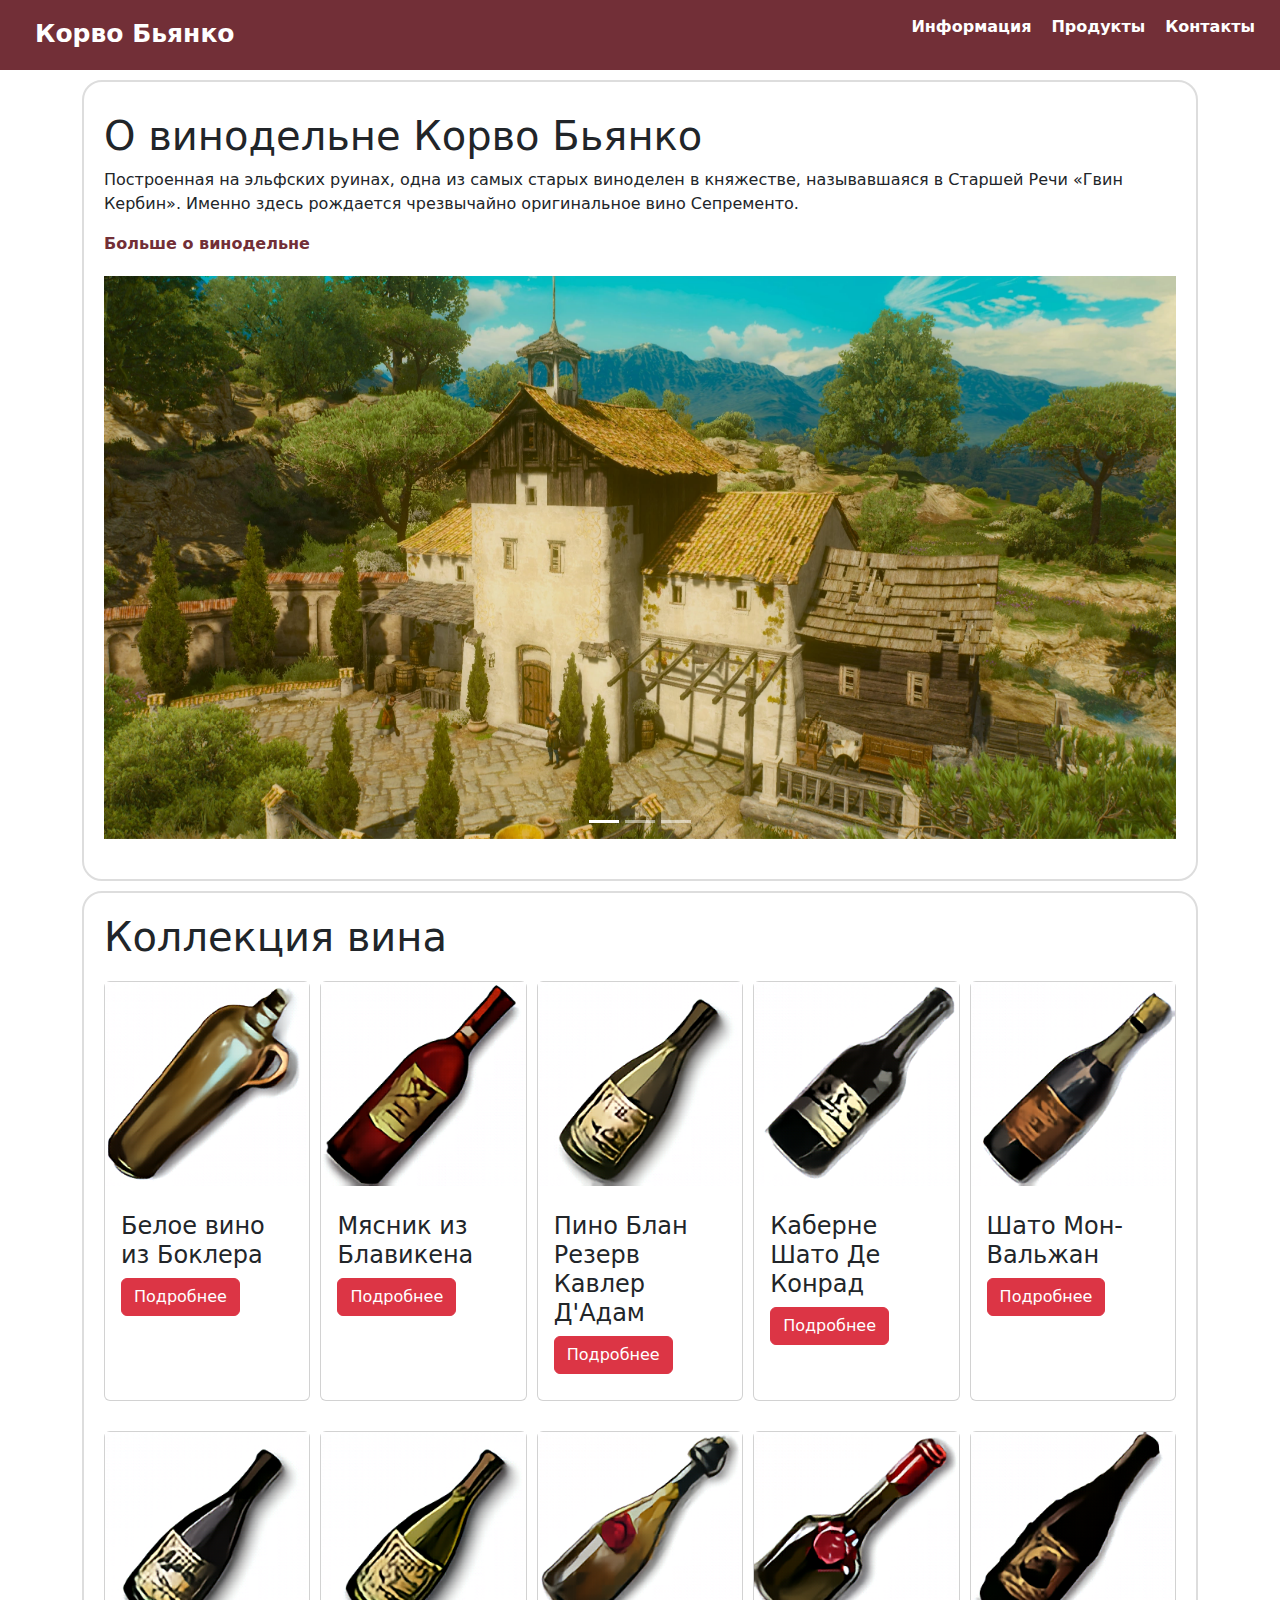
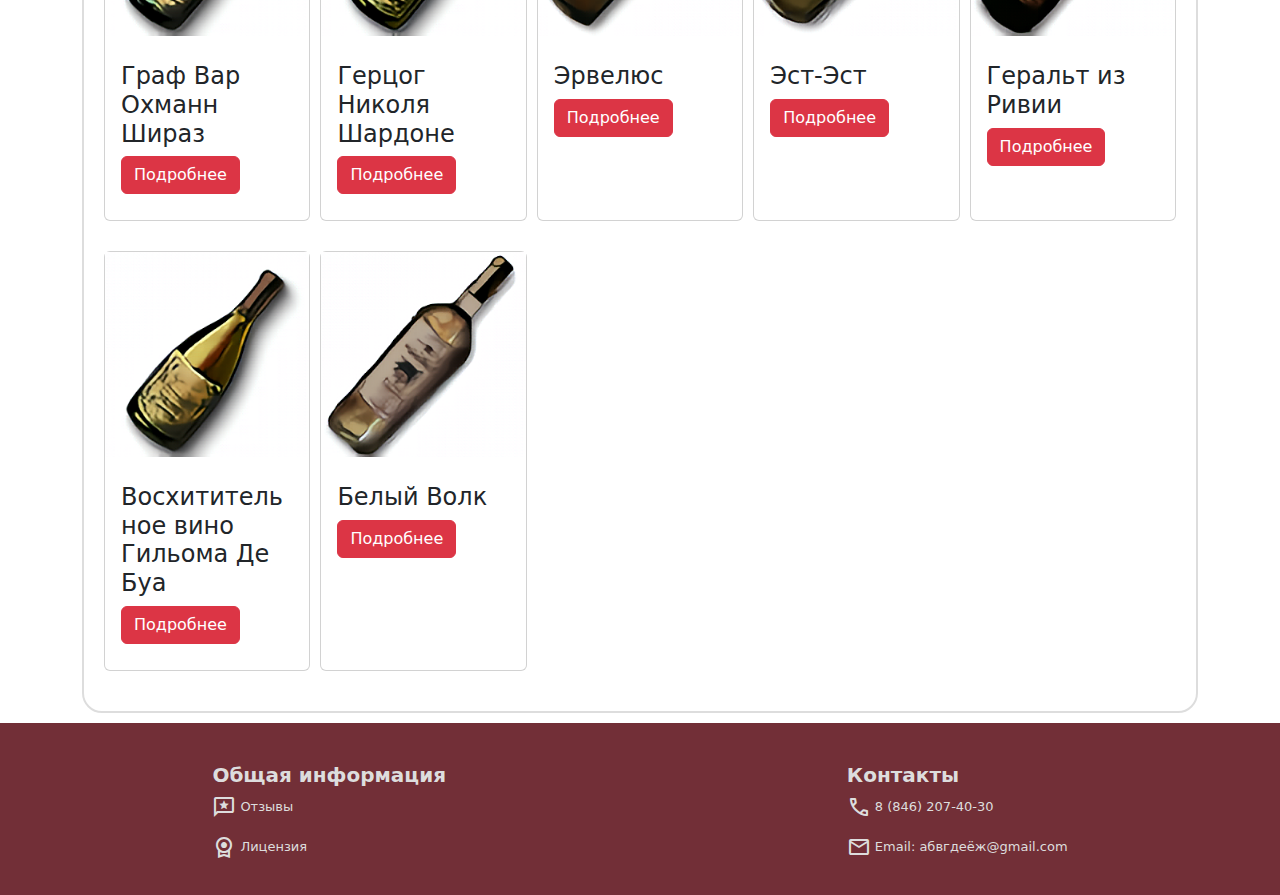
==== corvo/index.html @ 9ac4807b "delete comments and other necessary things" ====
<!DOCTYPE html>
<html lang="ru">
  <head>
    <title>Корво Бьянко</title>
    <link
      href="https://cdn.jsdelivr.net/npm/bootstrap@5.3.2/dist/css/bootstrap.min.css"
      rel="stylesheet"
    />
    <!-- <link
      rel="stylesheet"
      href="path/to/font-awesome/css/font-awesome.min.css"
    /> -->
    <link rel="stylesheet" href="assest/styles/style.css" />
    <link
      rel="stylesheet"
      href="https://fonts.googleapis.com/css2?family=Material+Symbols+Outlined"
    />
    <script src="https://cdn.jsdelivr.net/npm/bootstrap@5.3.2/dist/js/bootstrap.bundle.min.js"></script>
    <meta name="viewport" content="width=device-width, initial-scale=1" />
  </head>
  <body>
    <header>
      <div class="logo">
        <a href="index.html">Корво Бьянко</a>
      </div>
      <nav>
        <ul>
          <li><a href="#winery-section">Информация</a></li>
          <li><a href="#products-section">Продукты</a></li>
          <li><a href="#contacts-section">Контакты</a></li>
        </ul>
      </nav>
    </header>

    <main>
      <div class="container">
        <div class="winery" id="winery-section">
          <div class="info">
            <h1>О винодельне Корво Бьянко</h1>
            <p>
              Построенная на эльфских руинах, одна из самых старых виноделен в
              княжестве, называвшаяся в Старшей Речи «Гвин Кербин». Именно здесь
              рождается чрезвычайно оригинальное вино Сепременто.
            </p>
            <a
              href="https://vedmak.fandom.com/wiki/%D0%9A%D0%BE%D1%80%D0%B2%D0%BE_%D0%91%D1%8C%D1%8F%D0%BD%D0%BA%D0%BE"
              >Больше о винодельне</a
            >
          </div>
          <div
            class="carousel slide"
            data-bs-ride="carousel"
            id="winery-carousel"
          >
            <div class="carousel-indicators">
              <button
                type="button"
                data-bs-target="#winery-carousel"
                data-bs-slide-to="0"
                class="active"
              ></button>
              <button
                type="button"
                data-bs-target="#winery-carousel"
                data-bs-slide-to="1"
              ></button>
              <button
                type="button"
                data-bs-target="#winery-carousel"
                data-bs-slide-to="2"
              ></button>
            </div>
            <div class="carousel-inner">
              <div class="carousel-item active">
                <img src="assest/images/corvo-bianco.jpg" class="img-fluid" />
              </div>
              <div class="carousel-item">
                <img src="assest/images/corvo-bianco-1.jpg" class="img-fluid" />
              </div>
              <div class="carousel-item">
                <img src="assest/images/corvo-bianco-2.jpg" class="img-fluid" />
              </div>
            </div>
          </div>
        </div>

        <div class="container-products">
          <h1>Коллекция вина</h1>
          <div class="products" id="products-section">
            <div class="card">
              <img
                src="assest/images/wine/white-wine-from-Beauclair.png"
                class="img-fluid"
              />
              <div class="card-body">
                <h4 class="card-title">Белое вино из Боклера</h4>
                <button
                  type="button"
                  class="btn btn-danger"
                  data-bs-toggle="modal"
                  data-bs-target="#wineModal1"
                >
                  Подробнее
                </button>
              </div>
            </div>
            <div class="card">
              <img
                src="assest/images/wine/butcher-from-blaviken.png"
                class="img-fluid"
              />
              <div class="card-body">
                <h4 class="card-title">Мясник из Блавикена</h4>
                <button
                  type="button"
                  class="btn btn-danger"
                  data-bs-toggle="modal"
                  data-bs-target="#wineModal2"
                >
                  Подробнее
                </button>
              </div>
            </div>
            <div class="card">
              <img src="assest/images/wine/pino-blan.png" class="img-fluid" />
              <div class="card-body">
                <h4 class="card-title">Пино Блан Резерв Кавлер Д'Адам</h4>
                <button
                  type="button"
                  class="btn btn-danger"
                  data-bs-toggle="modal"
                  data-bs-target="#wineModal3"
                >
                  Подробнее
                </button>
              </div>
            </div>
            <div class="card">
              <img
                src="assest/images/wine/caberne-shato.png"
                class="img-fluid"
              />
              <div class="card-body">
                <h4 class="card-title">Каберне Шато Де Конрад</h4>
                <button
                  type="button"
                  class="btn btn-danger"
                  data-bs-toggle="modal"
                  data-bs-target="#wineModal4"
                >
                  Подробнее
                </button>
              </div>
            </div>
            <div class="card">
              <img
                src="assest/images/wine/shato-mon-valgane.png"
                class="img-fluid"
              />
              <div class="card-body">
                <h4 class="card-title">Шато Мон-Вальжан</h4>
                <button
                  type="button"
                  class="btn btn-danger"
                  data-bs-toggle="modal"
                  data-bs-target="#wineModal5"
                >
                  Подробнее
                </button>
              </div>
            </div>
            <div class="card">
              <img
                src="assest/images/wine/graf-var-ohmann.png"
                class="img-fluid"
              />
              <div class="card-body">
                <h4 class="card-title">Граф Вар Охманн Шираз</h4>
                <button
                  type="button"
                  class="btn btn-danger"
                  data-bs-toggle="modal"
                  data-bs-target="#wineModal6"
                >
                  Подробнее
                </button>
              </div>
            </div>
            <div class="card">
              <img
                src="assest/images/wine/gercog-nikolya.png"
                class="img-fluid"
              />
              <div class="card-body">
                <h4 class="card-title">Герцог Николя Шардоне</h4>
                <button
                  type="button"
                  class="btn btn-danger"
                  data-bs-toggle="modal"
                  data-bs-target="#wineModal7"
                >
                  Подробнее
                </button>
              </div>
            </div>
            <div class="card">
              <img src="assest/images/wine/ervelyus.png" class="img-fluid" />
              <div class="card-body">
                <h4 class="card-title">Эрвелюс</h4>
                <button
                  type="button"
                  class="btn btn-danger"
                  data-bs-toggle="modal"
                  data-bs-target="#wineModal8"
                >
                  Подробнее
                </button>
              </div>
            </div>
            <div class="card">
              <img src="assest/images/wine/est-est.png" class="img-fluid" />
              <div class="card-body">
                <h4 class="card-title">Эст-Эст</h4>
                <button
                  type="button"
                  class="btn btn-danger"
                  data-bs-toggle="modal"
                  data-bs-target="#wineModal9"
                >
                  Подробнее
                </button>
              </div>
            </div>
            <div class="card">
              <img
                src="assest/images/wine/geralt-from-rivia.png"
                class="img-fluid"
              />
              <div class="card-body">
                <h4 class="card-title">Геральт из Ривии</h4>
                <button
                  type="button"
                  class="btn btn-danger"
                  data-bs-toggle="modal"
                  data-bs-target="#wineModal10"
                >
                  Подробнее
                </button>
              </div>
            </div>
            <div class="card">
              <img
                src="assest/images/wine/wonderful-wine-gilyom.png"
                class="img-fluid"
              />
              <div class="card-body">
                <h4 class="card-title">Восхитительное вино Гильома Де Буа</h4>
                <button
                  type="button"
                  class="btn btn-danger"
                  data-bs-toggle="modal"
                  data-bs-target="#wineModal11"
                >
                  Подробнее
                </button>
              </div>
            </div>
            <div class="card">
              <img src="assest/images/wine/white-wolf.png" class="img-fluid" />
              <div class="card-body">
                <h4 class="card-title">Белый Волк</h4>
                <button
                  type="button"
                  class="btn btn-danger"
                  data-bs-toggle="modal"
                  data-bs-target="#wineModal12"
                >
                  Подробнее
                </button>
              </div>
            </div>
          </div>
        </div>

        <div
          class="modal fade"
          id="wineModal1"
          tabindex="-1"
          aria-labelledby="wineModalLabel1"
          aria-hidden="true"
        >
          <div class="modal-dialog">
            <div class="modal-content">
              <div class="modal-header">
                <h5 class="modal-title" id="wineModalLabel1">
                  Белое вино из Боклера
                </h5>
                <button
                  type="button"
                  class="btn-close"
                  data-bs-dismiss="modal"
                  aria-label="Close"
                ></button>
              </div>
              <div class="modal-body">
                <p>
                  Это вино обладает уникальным вкусом и ароматом, идеально
                  подходит для различных блюд.
                </p>
              </div>
              <div class="modal-footer">
                <button
                  type="button"
                  class="btn btn-secondary"
                  data-bs-dismiss="modal"
                >
                  Закрыть
                </button>
              </div>
            </div>
          </div>
        </div>
        <div
          class="modal fade"
          id="wineModal2"
          tabindex="-1"
          aria-labelledby="wineModalLabel2"
          aria-hidden="true"
        >
          <div class="modal-dialog">
            <div class="modal-content">
              <div class="modal-header">
                <h5 class="modal-title" id="wineModalLabel2">
                  Мясник из Блавикена
                </h5>
                <button
                  type="button"
                  class="btn-close"
                  data-bs-dismiss="modal"
                  aria-label="Close"
                ></button>
              </div>
              <div class="modal-body">
                <p>
                  Это вино идеально сочетается с мясными блюдами и обладает
                  насыщенным вкусом.
                </p>
              </div>
              <div class="modal-footer">
                <button
                  type="button"
                  class="btn btn-secondary"
                  data-bs-dismiss="modal"
                >
                  Закрыть
                </button>
              </div>
            </div>
          </div>
        </div>
        <div
          class="modal fade"
          id="wineModal3"
          tabindex="-1"
          aria-labelledby="wineModalLabel3"
          aria-hidden="true"
        >
          <div class="modal-dialog">
            <div class="modal-content">
              <div class="modal-header">
                <h5 class="modal-title" id="wineModalLabel3">
                  Пино Блан Резерв Кавлер Д'Адам
                </h5>
                <button
                  type="button"
                  class="btn-close"
                  data-bs-dismiss="modal"
                  aria-label="Close"
                ></button>
              </div>
              <div class="modal-body">
                <p>
                  Это вино обладает легким и свежим вкусом, идеально подходит
                  для летних вечеров.
                </p>
              </div>
              <div class="modal-footer">
                <button
                  type="button"
                  class="btn btn-secondary"
                  data-bs-dismiss="modal"
                >
                  Закрыть
                </button>
              </div>
            </div>
          </div>
        </div>
        <div
          class="modal fade"
          id="wineModal4"
          tabindex="-1"
          aria-labelledby="wineModalLabel4"
          aria-hidden="true"
        >
          <div class="modal-dialog">
            <div class="modal-content">
              <div class="modal-header">
                <h5 class="modal-title" id="wineModalLabel4">
                  Каберне Шато Де Конрад
                </h5>
                <button
                  type="button"
                  class="btn-close"
                  data-bs-dismiss="modal"
                  aria-label="Close"
                ></button>
              </div>
              <div class="modal-body">
                <p>
                  Это вино с глубоким вкусом и ароматом, отлично сочетается с
                  красным мясом.
                </p>
              </div>
              <div class="modal-footer">
                <button
                  type="button"
                  class="btn btn-secondary"
                  data-bs-dismiss="modal"
                >
                  Закрыть
                </button>
              </div>
            </div>
          </div>
        </div>
        <div
          class="modal fade"
          id="wineModal5"
          tabindex="-1"
          aria-labelledby="wineModalLabel5"
          aria-hidden="true"
        >
          <div class="modal-dialog">
            <div class="modal-content">
              <div class="modal-header">
                <h5 class="modal-title" id="wineModalLabel5">
                  Шато Мон-Вальжан
                </h5>
                <button
                  type="button"
                  class="btn-close"
                  data-bs-dismiss="modal"
                  aria-label="Close"
                ></button>
              </div>
              <div class="modal-body">
                <p>
                  Это вино обладает уникальным вкусом и прекрасно подходит для
                  особых случаев.
                </p>
              </div>
              <div class="modal-footer">
                <button
                  type="button"
                  class="btn btn-secondary"
                  data-bs-dismiss="modal"
                >
                  Закрыть
                </button>
              </div>
            </div>
          </div>
        </div>
        <div
          class="modal fade"
          id="wineModal6"
          tabindex="-1"
          aria-labelledby="wineModalLabel6"
          aria-hidden="true"
        >
          <div class="modal-dialog">
            <div class="modal-content">
              <div class="modal-header">
                <h5 class="modal-title" id="wineModalLabel6">
                  Граф Вар Охманн Шираз
                </h5>
                <button
                  type="button"
                  class="btn-close"
                  data-bs-dismiss="modal"
                  aria-label="Close"
                ></button>
              </div>
              <div class="modal-body">
                <p>
                  Это вино с насыщенным вкусом и ароматом, идеально подходит для
                  мясных блюд.
                </p>
              </div>
              <div class="modal-footer">
                <button
                  type="button"
                  class="btn btn-secondary"
                  data-bs-dismiss="modal"
                >
                  Закрыть
                </button>
              </div>
            </div>
          </div>
        </div>
        <div
          class="modal fade"
          id="wineModal7"
          tabindex="-1"
          aria-labelledby="wine ModalLabel7"
          aria-hidden="true"
        >
          <div class="modal-dialog">
            <div class="modal-content">
              <div class="modal-header">
                <h5 class="modal-title" id="wineModalLabel7">
                  Герцог Николя Шардоне
                </h5>
                <button
                  type="button"
                  class="btn-close"
                  data-bs-dismiss="modal"
                  aria-label="Close"
                ></button>
              </div>
              <div class="modal-body">
                <p>
                  Это вино обладает изысканным вкусом и прекрасно сочетается с
                  морепродуктами.
                </p>
              </div>
              <div class="modal-footer">
                <button
                  type="button"
                  class="btn btn-secondary"
                  data-bs-dismiss="modal"
                >
                  Закрыть
                </button>
              </div>
            </div>
          </div>
        </div>
        <div
          class="modal fade"
          id="wineModal8"
          tabindex="-1"
          aria-labelledby="wineModalLabel8"
          aria-hidden="true"
        >
          <div class="modal-dialog">
            <div class="modal-content">
              <div class="modal-header">
                <h5 class="modal-title" id="wineModalLabel8">Эрвелюс</h5>
                <button
                  type="button"
                  class="btn-close"
                  data-bs-dismiss="modal"
                  aria-label="Close"
                ></button>
              </div>
              <div class="modal-body">
                <p>
                  Это вино с ярким вкусом и ароматом, идеально подходит для
                  вечерних встреч.
                </p>
              </div>
              <div class="modal-footer">
                <button
                  type="button"
                  class="btn btn-secondary"
                  data-bs-dismiss="modal"
                >
                  Закрыть
                </button>
              </div>
            </div>
          </div>
        </div>
        <div
          class="modal fade"
          id="wineModal9"
          tabindex="-1"
          aria-labelledby="wineModalLabel9"
          aria-hidden="true"
        >
          <div class="modal-dialog">
            <div class="modal-content">
              <div class="modal-header">
                <h5 class="modal-title" id="wineModalLabel9">Эст-Эст</h5>
                <button
                  type="button"
                  class="btn-close"
                  data-bs-dismiss="modal"
                  aria-label="Close"
                ></button>
              </div>
              <div class="modal-body">
                <p>
                  Это вино с легким и свежим вкусом, идеально подходит для
                  летних вечеров.
                </p>
              </div>
              <div class="modal-footer">
                <button
                  type="button"
                  class="btn btn-secondary"
                  data-bs-dismiss="modal"
                >
                  Закрыть
                </button>
              </div>
            </div>
          </div>
        </div>
        <div
          class="modal fade"
          id="wineModal10"
          tabindex="-1"
          aria-labelledby="wineModalLabel10"
          aria-hidden="true"
        >
          <div class="modal-dialog">
            <div class="modal-content">
              <div class="modal-header">
                <h5 class="modal-title" id="wineModalLabel10">
                  Геральт из Ривии
                </h5>
                <button
                  type="button"
                  class="btn-close"
                  data-bs-dismiss="modal"
                  aria-label="Close"
                ></button>
              </div>
              <div class="modal-body">
                <p>
                  Это вино с насыщенным вкусом, идеально подходит для особых
                  случаев.
                </p>
              </div>
              <div class="modal-footer">
                <button
                  type="button"
                  class="btn btn-secondary"
                  data-bs-dismiss="modal"
                >
                  Закрыть
                </button>
              </div>
            </div>
          </div>
        </div>
        <div
          class="modal fade"
          id="wineModal11"
          tabindex="-1"
          aria-labelledby="wineModalLabel11"
          aria-hidden="true"
        >
          <div class="modal-dialog">
            <div class="modal-content">
              <div class="modal-header">
                <h5 class="modal-title" id="wineModalLabel11">
                  Восхитительное вино Гильома Де Буа
                </h5>
                <button
                  type="button"
                  class="btn-close"
                  data-bs-dismiss="modal"
                  aria-label="Close"
                ></button>
              </div>
              <div class="modal-body">
                <p>
                  Это вино с уникальным вкусом, идеально подходит для
                  романтических ужинов.
                </p>
              </div>
              <div class="modal-footer">
                <button
                  type="button"
                  class="btn btn-secondary"
                  data-bs-dismiss="modal"
                >
                  Закрыть
                </button>
              </div>
            </div>
          </div>
        </div>
        <div
          class="modal fade"
          id="wineModal12"
          tabindex="-1"
          aria-labelledby="wineModalLabel12"
          aria-hidden="true"
        >
          <div class="modal-dialog">
            <div class="modal-content">
              <div class="modal-header">
                <h5 class="modal-title" id="wineModalLabel12">Белый Волк</h5>
                <button
                  type="button"
                  class="btn-close"
                  data-bs-dismiss="modal"
                  aria-label="Close"
                ></button>
              </div>
              <div class="modal-body">
                <p>
                  Это вино с легким и свежим вкусом, идеально подходит для
                  летних вечеров.
                </p>
              </div>
              <div class="modal-footer">
                <button
                  type="button"
                  class="btn btn-secondary"
                  data-bs-dismiss="modal"
                >
                  Закрыть
                </button>
              </div>
            </div>
          </div>
        </div>
      </div>
    </main>
    
    <footer>
      <div class="footer container-fluid" id="contacts-section">
        <div class="footer-item">
          <h6>Общая информация</h6>
          <p>
            <span class="material-symbols-outlined">reviews</span>
            <a href="#">Отзывы</a>
          </p>
          <p>
            <span class="material-symbols-outlined">license</span>
            <a href="#">Лицензия</a>
          </p>
        </div>
        <div class="footer-item">
          <h6>Контакты</h6>
          <p>
            <span class="material-symbols-outlined">call</span>
            8 (846) 207-40-30
          </p>

          <p>
            <span class="material-symbols-outlined">mail</span>
            Email: абвгдеёж@gmail.com
          </p>
        </div>
      </div>
    </footer>
  </body>
</html>
---- corvo/assest/styles/style.css ----
header {
  background-color: #722f37;
  display: flex;
  flex-direction: row;
  justify-content: space-between;

  padding: 15px;
  height: auto;
  width: 100%;

  top: 0px;
  position: sticky;
  z-index: 2;
  
}

nav ul {
  display: flex;
  list-style: none;
}

@media (max-width: 768px) {
  nav ul {
    flex-direction: column;
  }
}

nav ul li {
  margin: 0 10px;
}

nav ul li a {
  font-weight: bolder;
}

nav a {
  color: white;
  text-decoration: none;
}


.logo a{
  font-weight: bold;
  text-decoration: none;
  font-size: 25px;
  color: white;
  padding-left: 20px;
}

img {
  width: 100%;
}

main div {
  margin: 10px 0px 10px 0px;
}

.winery {
  border: 2px solid #ddd;
  border-radius: 20px;
  padding: 20px;
}

.winery a {
  color: #722f37;
  text-decoration: none;
  font-weight: bold;
}

.carousel-indicators {
  z-index: 1;
}

.carousel-inner img {
  height: 563px;
  object-fit: cover;
  width: 100%;
}

.container-products {
  border: 2px solid #ddd;
  border-radius: 20px;
  padding: 20px;
}

.products {
  display: grid;
  grid-template-columns: repeat(auto-fill, minmax(200px, 1fr));
  gap: 10px;
}

.product-item {
  padding: 7px;
}

footer {
  background-color: #722f37;
  padding-top: 20px;
}

footer ul {
  display: flex;
  flex-direction: column;
  list-style: none;
}

footer ul li {
  margin: 0 10px;
}

.footer {
  display: flex;
  flex-direction: row;
  justify-content: space-around;
  margin-bottom: 0px;
}

.footer h6 {
  color: #ddd;
  font-size: 20px;
  font-weight: bold;
}

.footer p {
  color: #ddd;
  font-size: 13px;
}

.footer p a{
  color: #ddd;
  text-decoration: none;
  font-size: 13px;
}


.footer-item {
  display: flex;
  flex-direction: column;
  margin: 20px;
}

.footer-item p {
  display: flex;
  align-items: center;
}

.footer-item span {
  margin-right: 4px; 
}
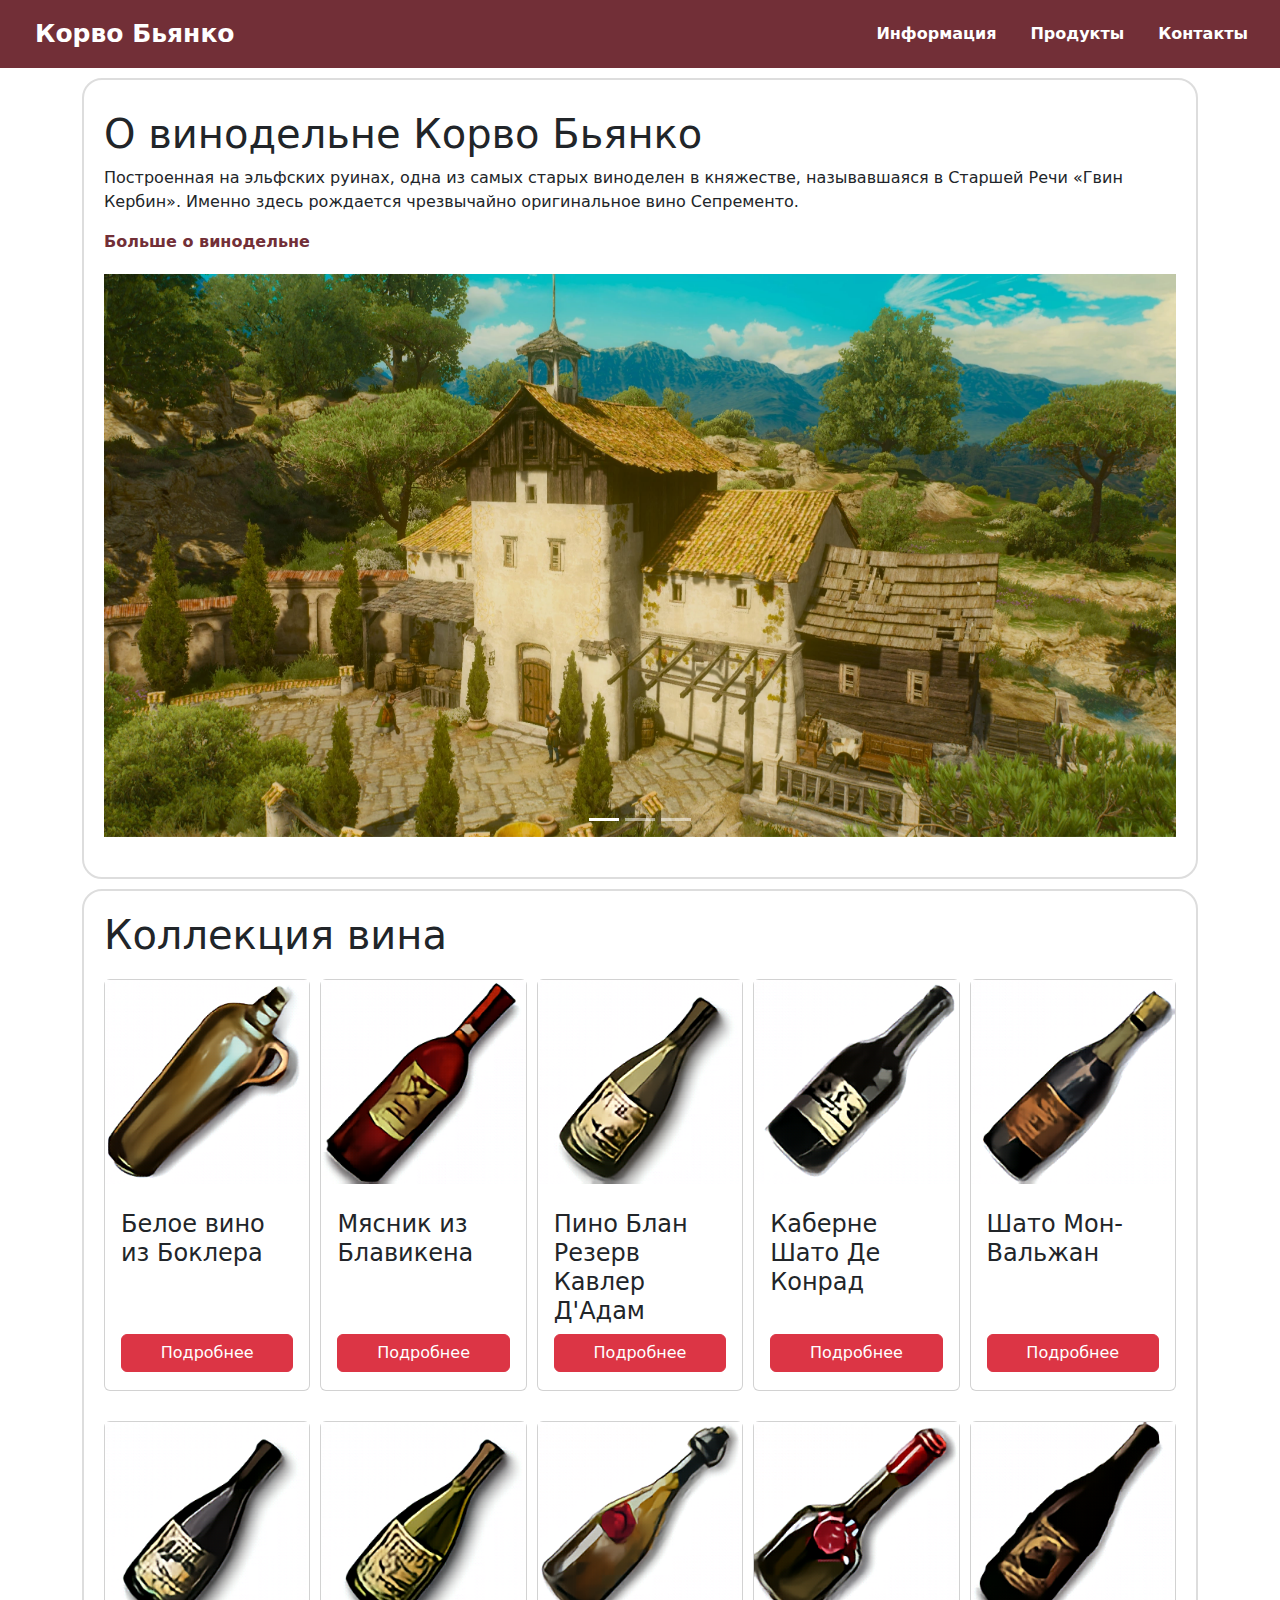
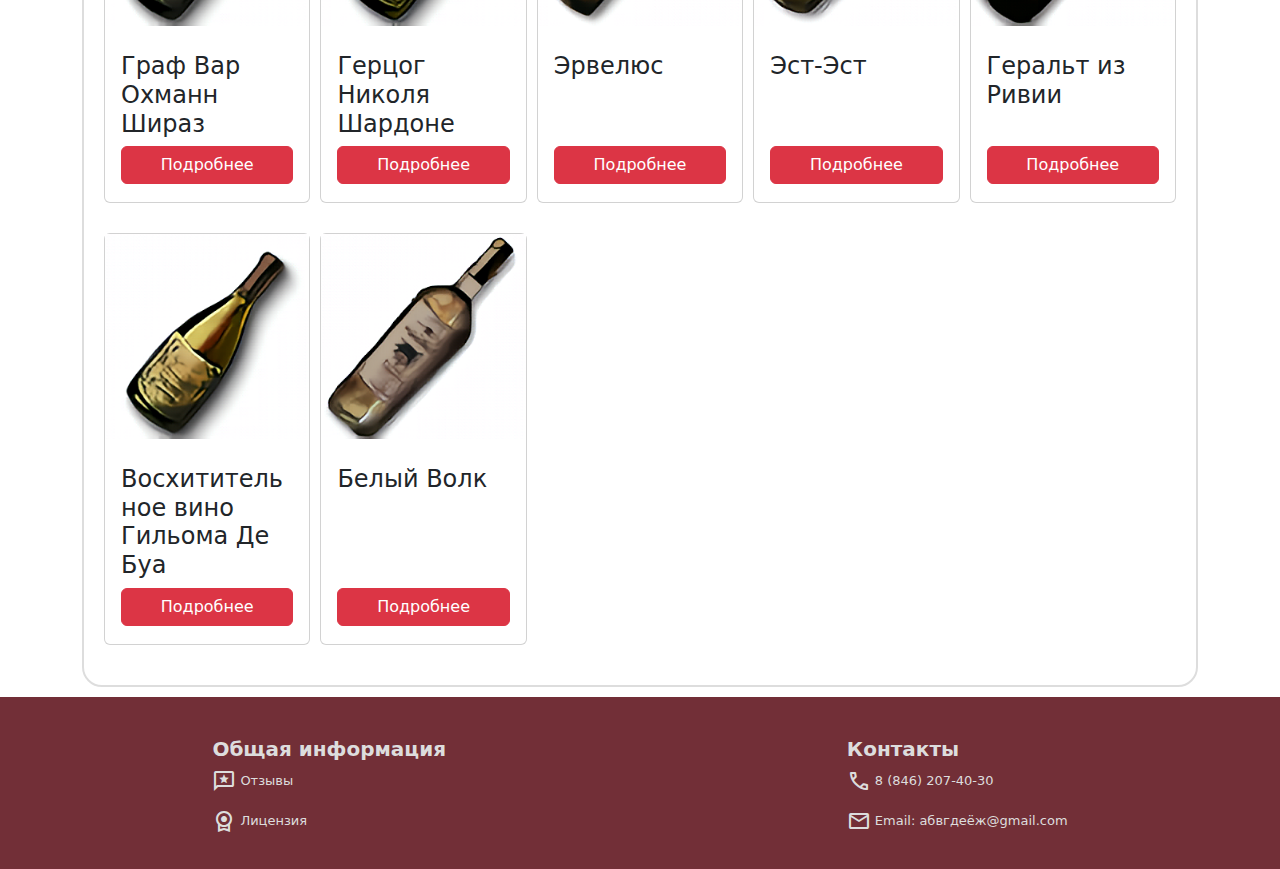
==== commit 7ef9207e: "center header and buttons" ====
--- a/corvo/index.html
+++ b/corvo/index.html
@@ -6,10 +6,6 @@
       href="https://cdn.jsdelivr.net/npm/bootstrap@5.3.2/dist/css/bootstrap.min.css"
       rel="stylesheet"
     />
-    <!-- <link
-      rel="stylesheet"
-      href="path/to/font-awesome/css/font-awesome.min.css"
-    /> -->
     <link rel="stylesheet" href="assest/styles/style.css" />
     <link
       rel="stylesheet"
@@ -92,7 +88,7 @@
                 src="assest/images/wine/white-wine-from-Beauclair.png"
                 class="img-fluid"
               />
-              <div class="card-body">
+              <div class="card-body d-flex flex-column">
                 <h4 class="card-title">Белое вино из Боклера</h4>
                 <button
                   type="button"
@@ -109,7 +105,7 @@
                 src="assest/images/wine/butcher-from-blaviken.png"
                 class="img-fluid"
               />
-              <div class="card-body">
+              <div class="card-body d-flex flex-column">
                 <h4 class="card-title">Мясник из Блавикена</h4>
                 <button
                   type="button"
@@ -123,7 +119,7 @@
             </div>
             <div class="card">
               <img src="assest/images/wine/pino-blan.png" class="img-fluid" />
-              <div class="card-body">
+              <div class="card-body d-flex flex-column">
                 <h4 class="card-title">Пино Блан Резерв Кавлер Д'Адам</h4>
                 <button
                   type="button"
@@ -140,7 +136,7 @@
                 src="assest/images/wine/caberne-shato.png"
                 class="img-fluid"
               />
-              <div class="card-body">
+              <div class="card-body d-flex flex-column">
                 <h4 class="card-title">Каберне Шато Де Конрад</h4>
                 <button
                   type="button"
@@ -157,7 +153,7 @@
                 src="assest/images/wine/shato-mon-valgane.png"
                 class="img-fluid"
               />
-              <div class="card-body">
+              <div class="card-body d-flex flex-column">
                 <h4 class="card-title">Шато Мон-Вальжан</h4>
                 <button
                   type="button"
@@ -174,7 +170,7 @@
                 src="assest/images/wine/graf-var-ohmann.png"
                 class="img-fluid"
               />
-              <div class="card-body">
+              <div class="card-body d-flex flex-column">
                 <h4 class="card-title">Граф Вар Охманн Шираз</h4>
                 <button
                   type="button"
@@ -191,7 +187,7 @@
                 src="assest/images/wine/gercog-nikolya.png"
                 class="img-fluid"
               />
-              <div class="card-body">
+              <div class="card-body d-flex flex-column">
                 <h4 class="card-title">Герцог Николя Шардоне</h4>
                 <button
                   type="button"
@@ -205,7 +201,7 @@
             </div>
             <div class="card">
               <img src="assest/images/wine/ervelyus.png" class="img-fluid" />
-              <div class="card-body">
+              <div class="card-body d-flex flex-column">
                 <h4 class="card-title">Эрвелюс</h4>
                 <button
                   type="button"
@@ -219,7 +215,7 @@
             </div>
             <div class="card">
               <img src="assest/images/wine/est-est.png" class="img-fluid" />
-              <div class="card-body">
+              <div class="card-body d-flex flex-column">
                 <h4 class="card-title">Эст-Эст</h4>
                 <button
                   type="button"
@@ -236,7 +232,7 @@
                 src="assest/images/wine/geralt-from-rivia.png"
                 class="img-fluid"
               />
-              <div class="card-body">
+              <div class="card-body d-flex flex-column">
                 <h4 class="card-title">Геральт из Ривии</h4>
                 <button
                   type="button"
@@ -253,7 +249,7 @@
                 src="assest/images/wine/wonderful-wine-gilyom.png"
                 class="img-fluid"
               />
-              <div class="card-body">
+              <div class="card-body d-flex flex-column">
                 <h4 class="card-title">Восхитительное вино Гильома Де Буа</h4>
                 <button
                   type="button"
@@ -267,7 +263,7 @@
             </div>
             <div class="card">
               <img src="assest/images/wine/white-wolf.png" class="img-fluid" />
-              <div class="card-body">
+              <div class="card-body d-flex flex-column">
                 <h4 class="card-title">Белый Волк</h4>
                 <button
                   type="button"
@@ -734,7 +730,7 @@
         </div>
       </div>
     </main>
-    
+
     <footer>
       <div class="footer container-fluid" id="contacts-section">
         <div class="footer-item">
--- a/corvo/assest/styles/style.css
+++ b/corvo/assest/styles/style.css
@@ -2,21 +2,21 @@
   background-color: #722f37;
   display: flex;
   flex-direction: row;
+  align-items: center;
   justify-content: space-between;
 
   padding: 15px;
-  height: auto;
-  width: 100%;
 
   top: 0px;
   position: sticky;
   z-index: 2;
-  
 }
 
 nav ul {
   display: flex;
   list-style: none;
+  margin: 0;
+  padding: 0;
 }
 
 @media (max-width: 768px) {
@@ -27,6 +27,7 @@
 
 nav ul li {
   margin: 0 10px;
+  padding: 7px;
 }
 
 nav ul li a {
@@ -38,8 +39,7 @@
   text-decoration: none;
 }
 
-
-.logo a{
+.logo a {
   font-weight: bold;
   text-decoration: none;
   font-size: 25px;
@@ -93,6 +93,14 @@
   padding: 7px;
 }
 
+.card-title {
+  height: 100%;
+}
+
+.btn {
+  margin-bottom: -8px;
+}
+
 footer {
   background-color: #722f37;
   padding-top: 20px;
@@ -126,12 +134,11 @@
   font-size: 13px;
 }
 
-.footer p a{
+.footer p a {
   color: #ddd;
   text-decoration: none;
   font-size: 13px;
 }
-
 
 .footer-item {
   display: flex;
@@ -145,5 +152,5 @@
 }
 
 .footer-item span {
-  margin-right: 4px; 
-}+  margin-right: 4px;
+}
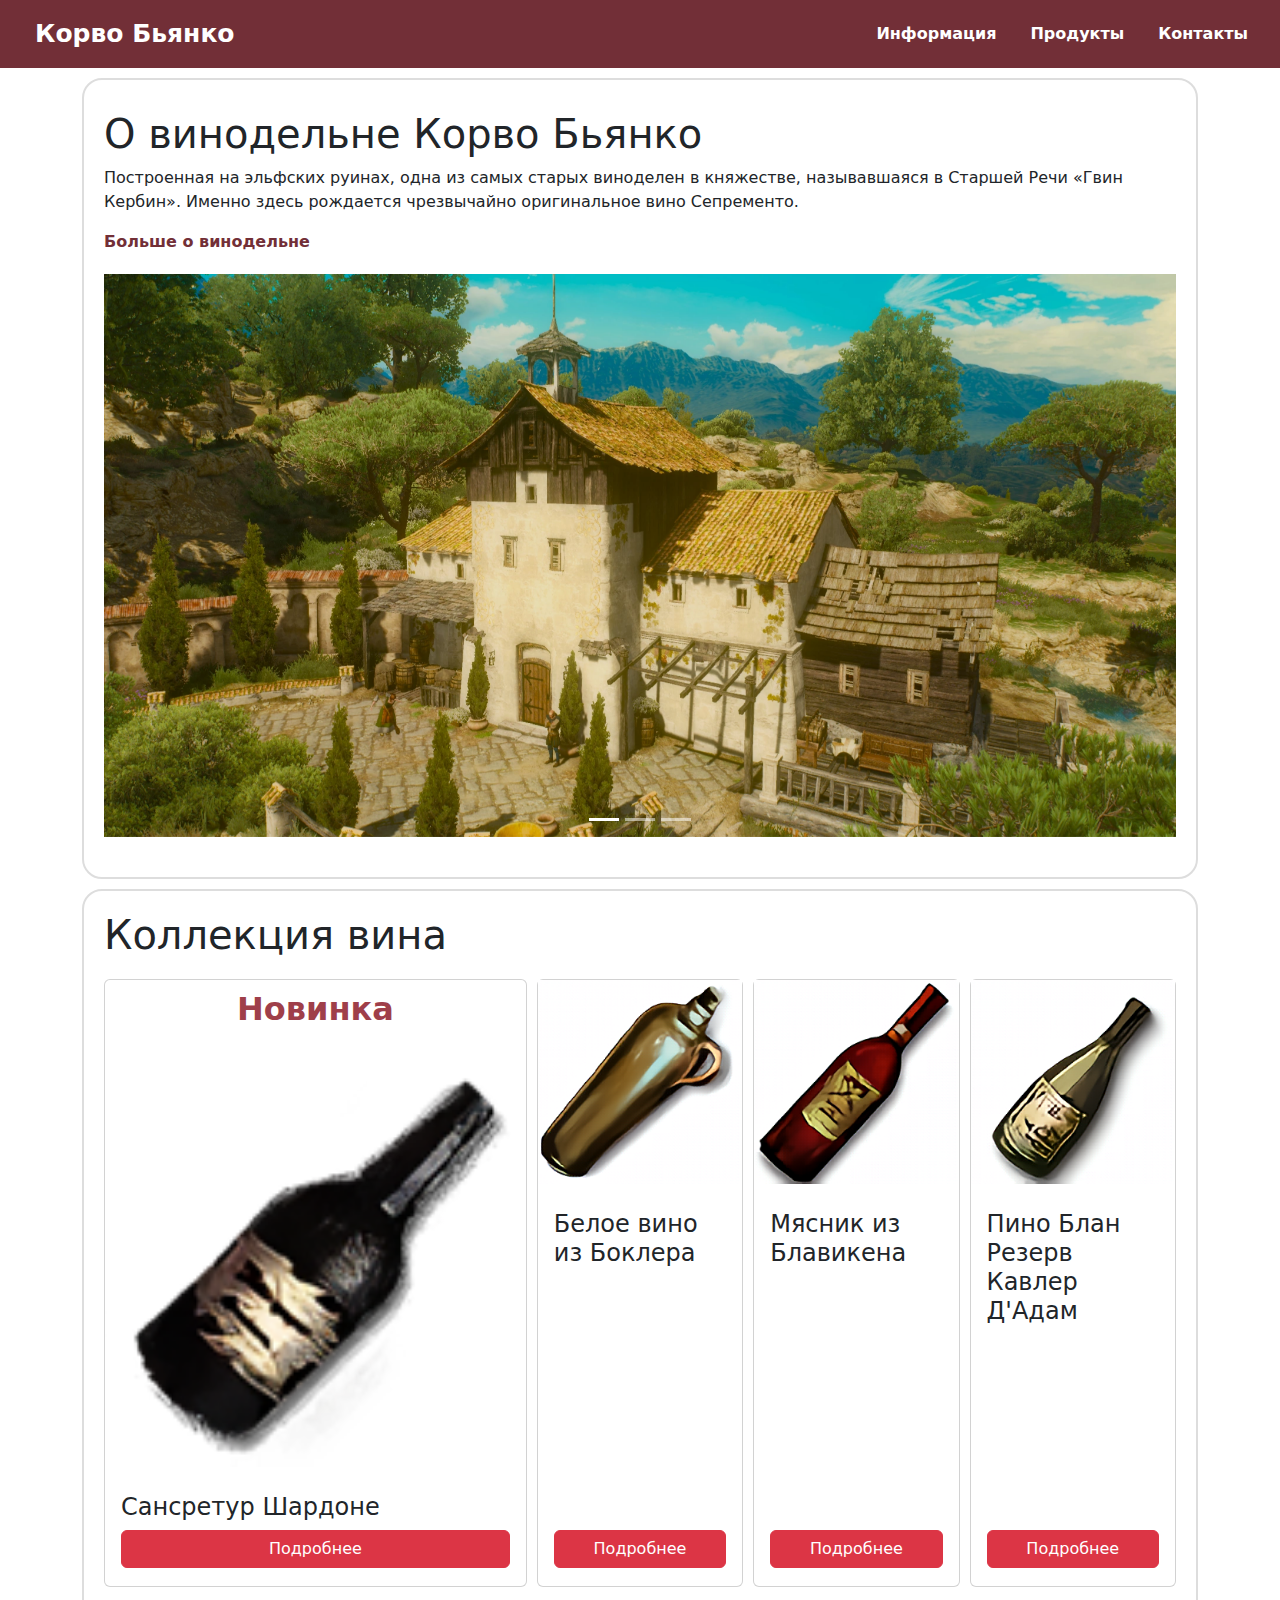
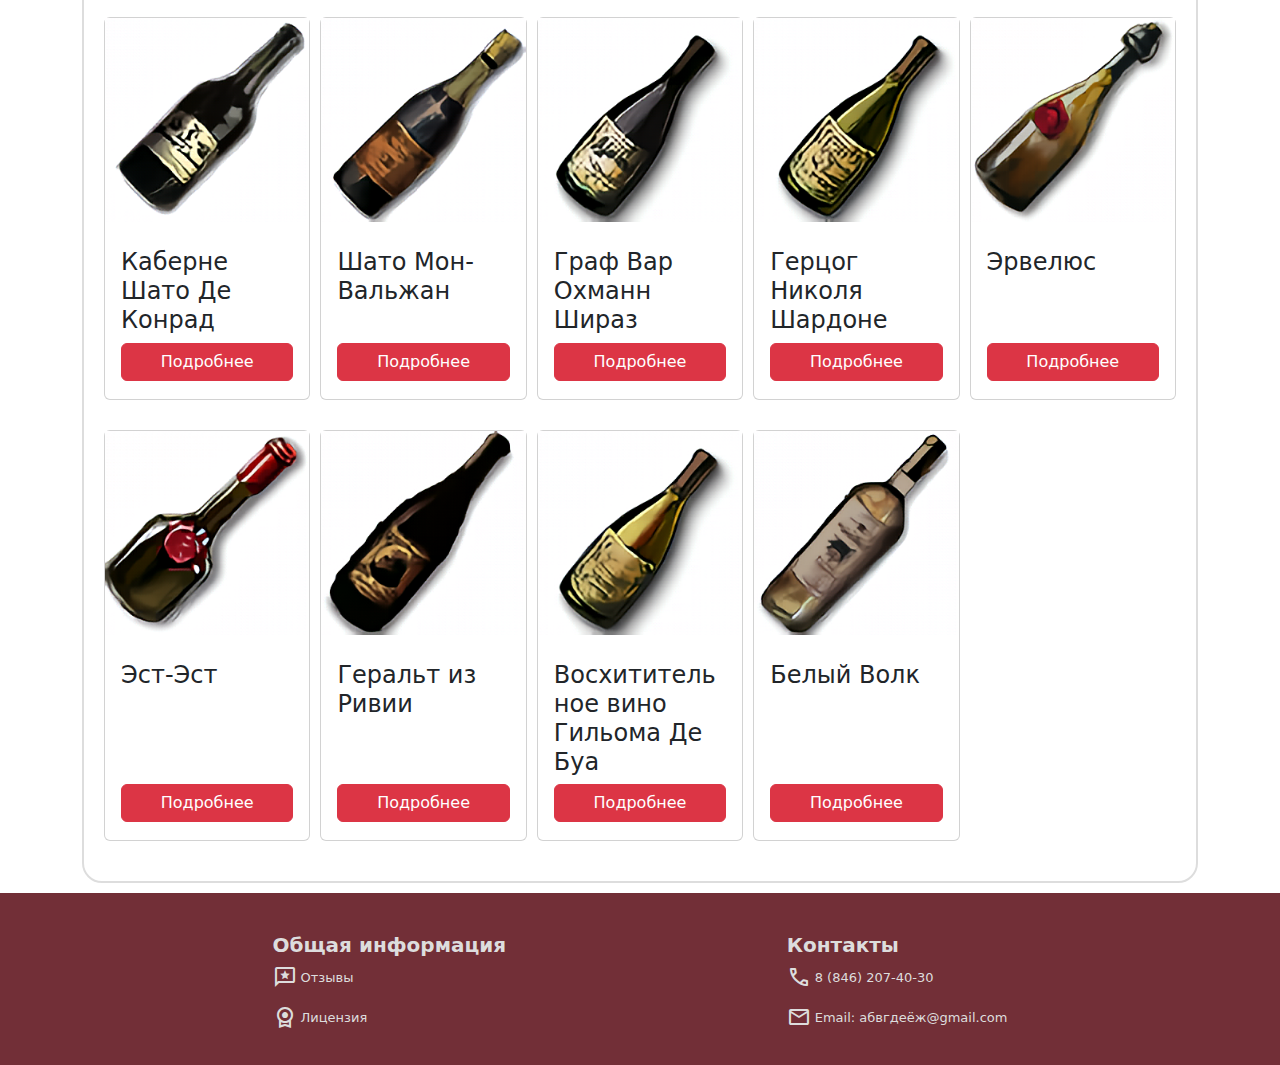
==== commit 19d5798f: "add new wine and grid style" ====
--- a/corvo/index.html
+++ b/corvo/index.html
@@ -83,7 +83,25 @@
         <div class="container-products">
           <h1>Коллекция вина</h1>
           <div class="products" id="products-section">
-            <div class="card">
+            <div class="card new">
+              <h2 class="new-header">Новинка</h2>
+              <img
+                src="assest/images/wine/sansretur_shardone.png"
+                class="img-fluid"
+              />
+              <div class="card-body d-flex flex-column">
+                <h4 class="card-title">Сансретур Шардоне</h4>
+                <button
+                  type="button"
+                  class="btn btn-danger"
+                  data-bs-toggle="modal"
+                  data-bs-target="#wineModal-new"
+                >
+                  Подробнее
+                </button>
+              </div>
+            </div>
+            <div class="card d-flex flex-column">
               <img
                 src="assest/images/wine/white-wine-from-Beauclair.png"
                 class="img-fluid"
@@ -278,6 +296,82 @@
           </div>
         </div>
 
+        <div
+          class="modal fade"
+          id="wineModal0"
+          tabindex="-1"
+          aria-labelledby="wineModalLabel0"
+          aria-hidden="true"
+        >
+          <div class="modal-dialog">
+            <div class="modal-content">
+              <div class="modal-header">
+                <h5 class="modal-title" id="wineModalLabel0">
+                  Сансретур Шардонне
+                </h5>
+                <button
+                  type="button"
+                  class="btn-close"
+                  data-bs-dismiss="modal"
+                  aria-label="Close"
+                ></button>
+              </div>
+              <div class="modal-body">
+                <p>
+                  Это вино обладает уникальным вкусом и ароматом, идеально
+                  подходит для различных блюд.
+                </p>
+              </div>
+              <div class="modal-footer">
+                <button
+                  type="button"
+                  class="btn btn-secondary"
+                  data-bs-dismiss="modal"
+                >
+                  Закрыть
+                </button>
+              </div>
+            </div>
+          </div>
+        </div>
+        <div
+          class="modal fade"
+          id="wineModal-new"
+          tabindex="-1"
+          aria-labelledby="wineModalLabel-new"
+          aria-hidden="true"
+        >
+          <div class="modal-dialog">
+            <div class="modal-content">
+              <div class="modal-header">
+                <h5 class="modal-title" id="wineModalLabel-new">
+                  Сансретур Шардоне
+                </h5>
+                <button
+                  type="button"
+                  class="btn-close"
+                  data-bs-dismiss="modal"
+                  aria-label="Close"
+                ></button>
+              </div>
+              <div class="modal-body">
+                <p>
+                  Это вино обладает уникальным вкусом и ароматом, идеально
+                  подходит для различных блюд.
+                </p>
+              </div>
+              <div class="modal-footer">
+                <button
+                  type="button"
+                  class="btn btn-secondary"
+                  data-bs-dismiss="modal"
+                >
+                  Закрыть
+                </button>
+              </div>
+            </div>
+          </div>
+        </div>
         <div
           class="modal fade"
           id="wineModal1"
--- a/corvo/assest/styles/style.css
+++ b/corvo/assest/styles/style.css
@@ -55,6 +55,7 @@
   margin: 10px 0px 10px 0px;
 }
 
+
 .winery {
   border: 2px solid #ddd;
   border-radius: 20px;
@@ -83,14 +84,29 @@
   padding: 20px;
 }
 
+/* .products {
+  display: flex;
+  flex-direction: row;
+  justify-content: space-between;
+  flex-wrap: wrap;
+} */
+
 .products {
   display: grid;
   grid-template-columns: repeat(auto-fill, minmax(200px, 1fr));
   gap: 10px;
 }
 
-.product-item {
-  padding: 7px;
+.new {
+  grid-column: 1 / 3;
+  /* grid-row: 1 / 3; */
+}
+
+.new-header {
+  text-align: center;
+  color: #9f3f4a;
+  padding: 10px;
+  font-weight: bold;
 }
 
 .card-title {
@@ -119,7 +135,7 @@
 .footer {
   display: flex;
   flex-direction: row;
-  justify-content: space-around;
+  justify-content: space-evenly;
   margin-bottom: 0px;
 }
 
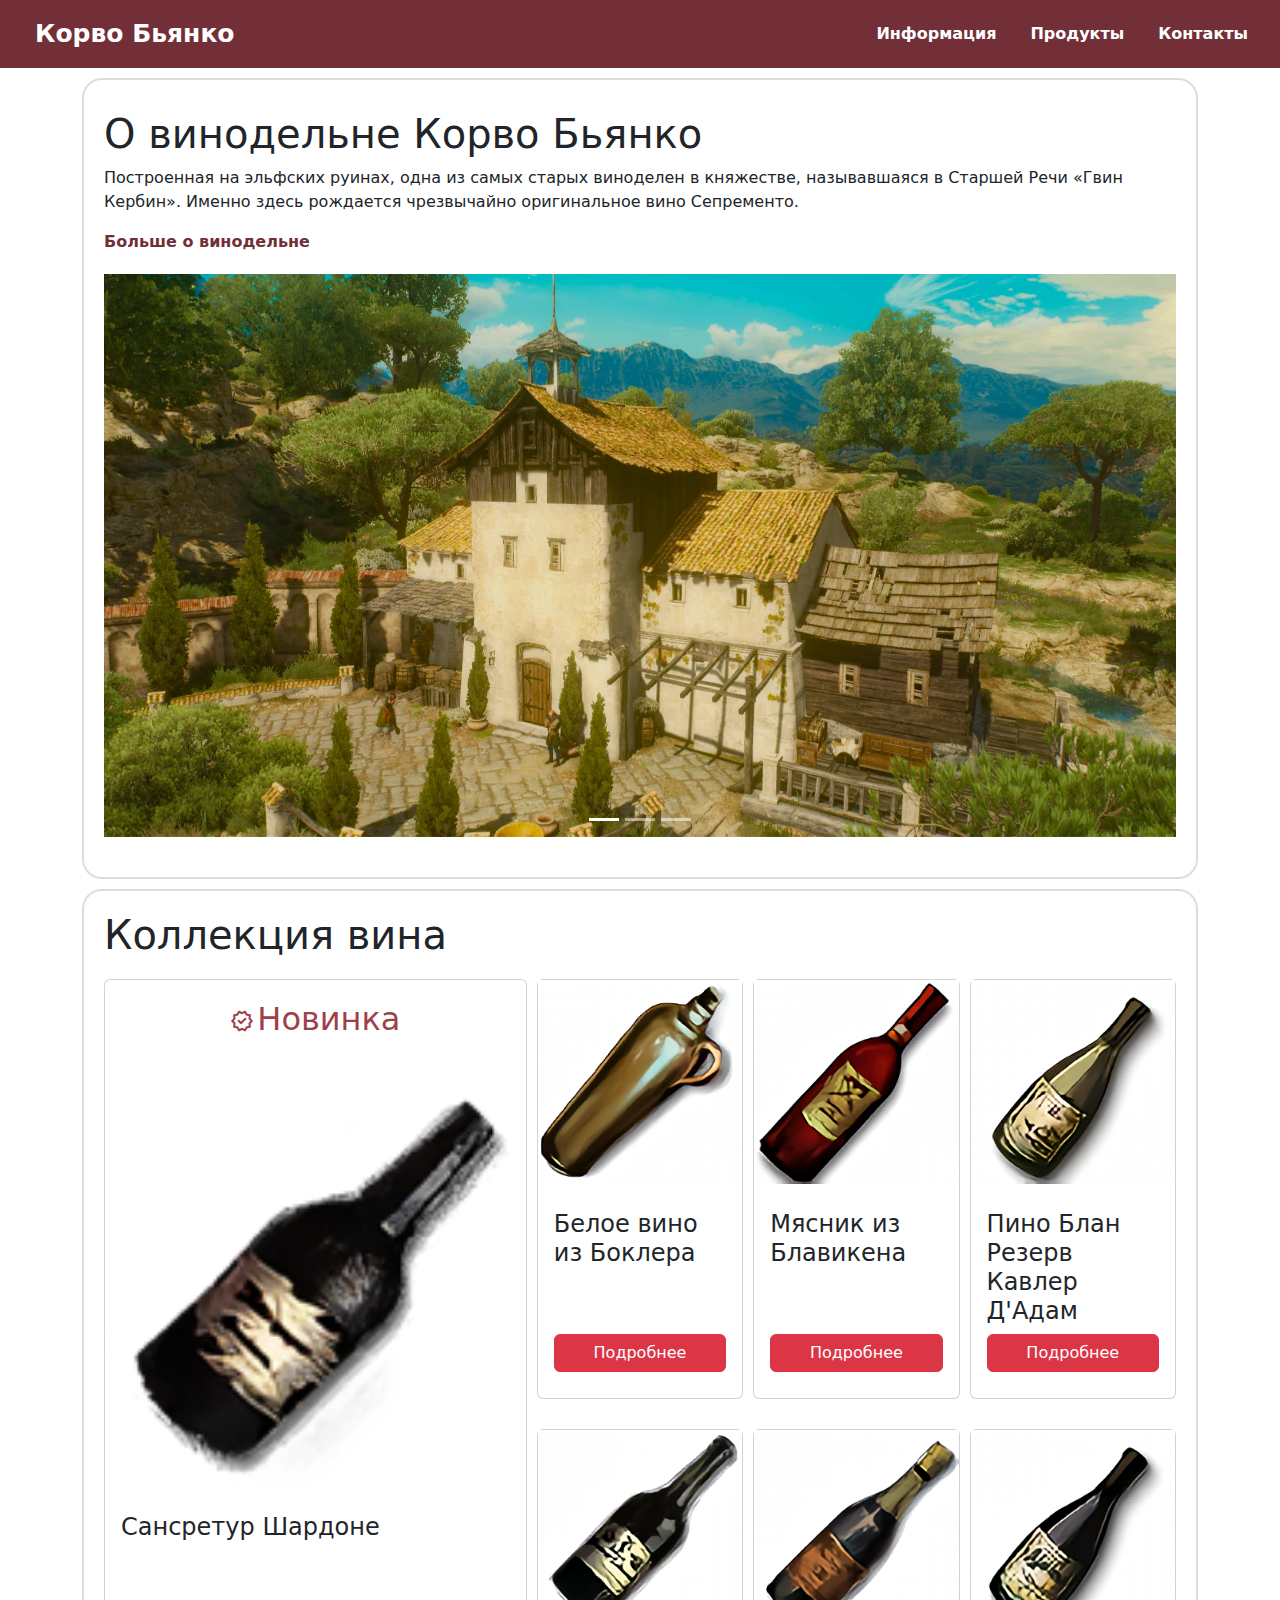
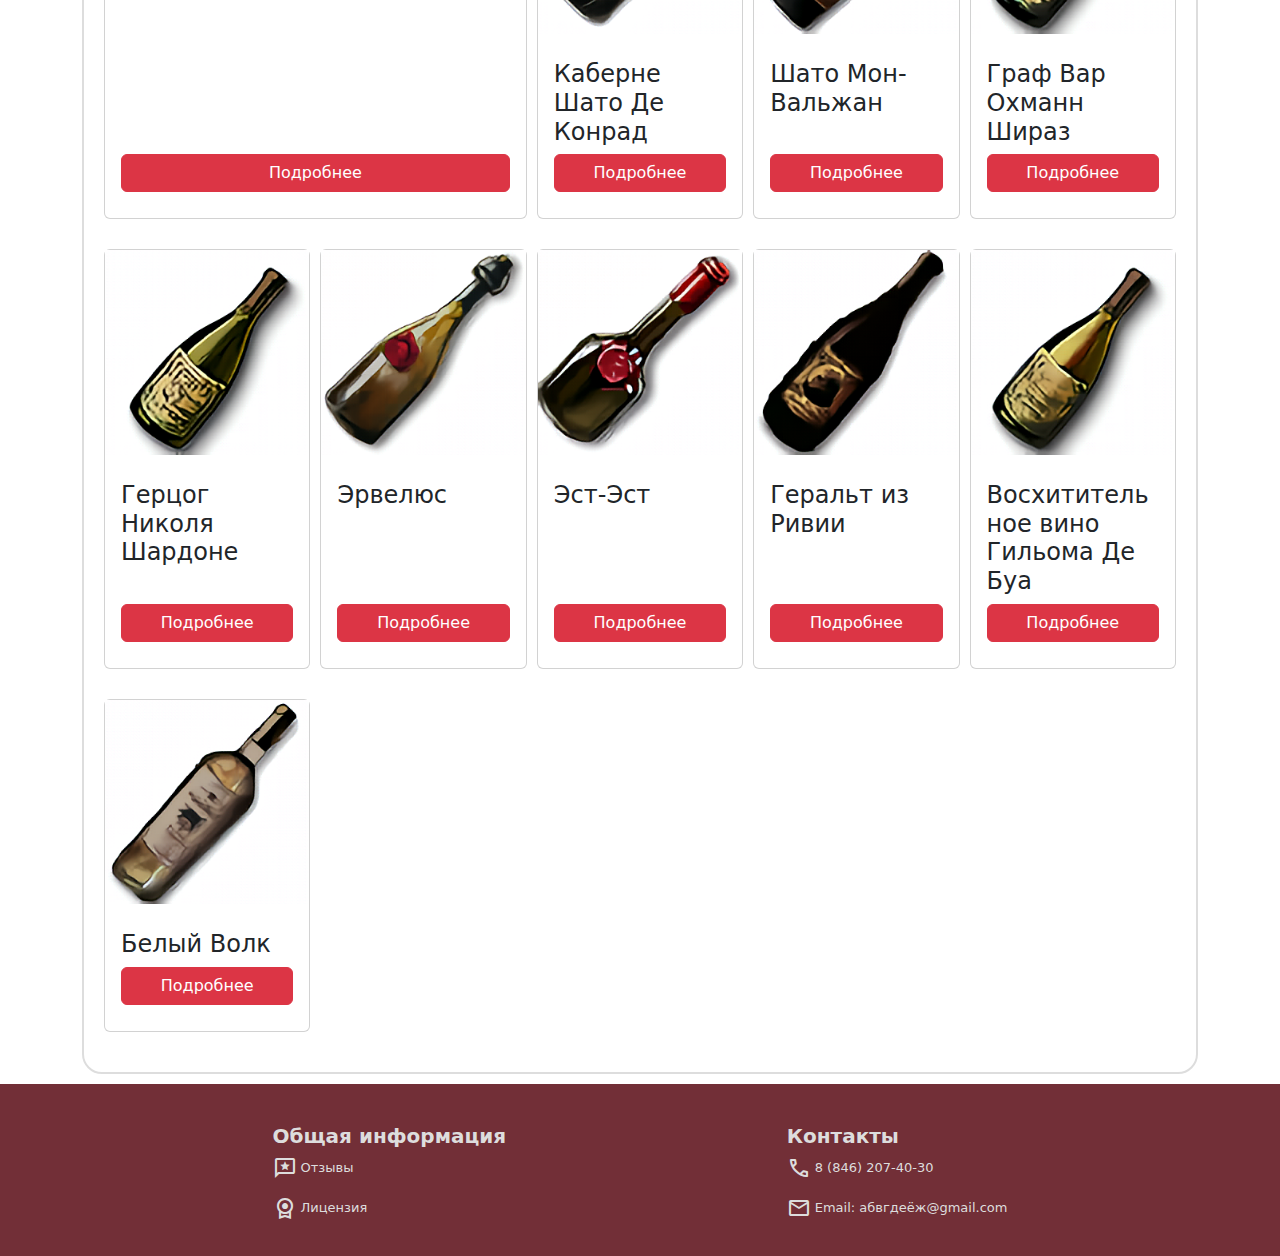
==== commit 3e69c974: "add "new" icon" ====
--- a/corvo/index.html
+++ b/corvo/index.html
@@ -84,7 +84,10 @@
           <h1>Коллекция вина</h1>
           <div class="products" id="products-section">
             <div class="card new">
-              <h2 class="new-header">Новинка</h2>
+              <div class="new-badge">
+                <span class="material-symbols-outlined"> new_releases </span>
+                <h2>Новинка</h2>
+              </div>
               <img
                 src="assest/images/wine/sansretur_shardone.png"
                 class="img-fluid"
--- a/corvo/assest/styles/style.css
+++ b/corvo/assest/styles/style.css
@@ -99,23 +99,41 @@
 
 .new {
   grid-column: 1 / 3;
-  /* grid-row: 1 / 3; */
+  grid-row: 1 / 3;
 }
 
-.new-header {
-  text-align: center;
+.new-badge {
+  /* text-align: center; */
+  display: flex;
+  align-items: center;
+  justify-content: center;
   color: #9f3f4a;
   padding: 10px;
   font-weight: bold;
+}
+
+.new-badge span {
+  margin-right: 3px;
+  margin-bottom: 5px;
+}
+
+@media (max-width: 768px) {
+  .products {
+    grid-template-columns: repeat(auto-fill, minmax(150px, 1fr));
+  }
+  
+  nav ul {
+    flex-direction: column;
+  }
 }
 
 .card-title {
   height: 100%;
 }
 
-.btn {
+/* .btn {
   margin-bottom: -8px;
-}
+} */
 
 footer {
   background-color: #722f37;
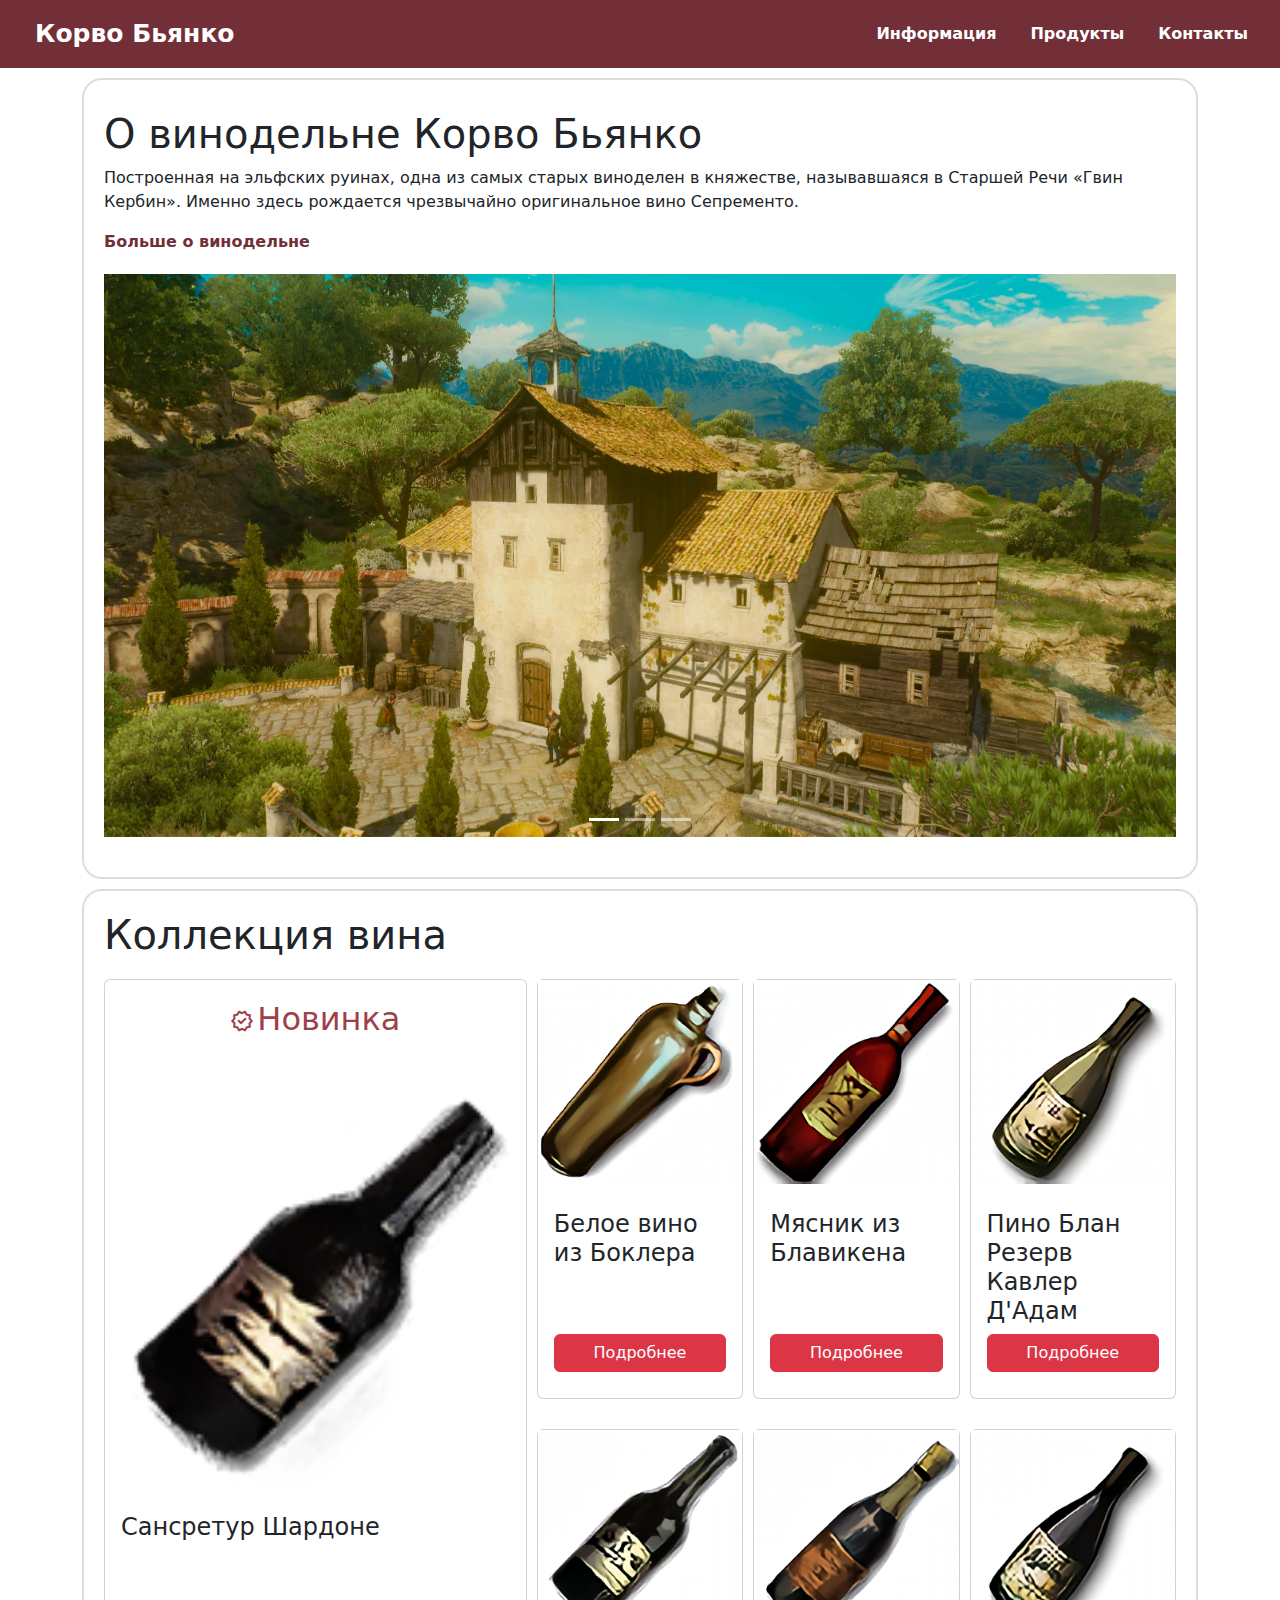
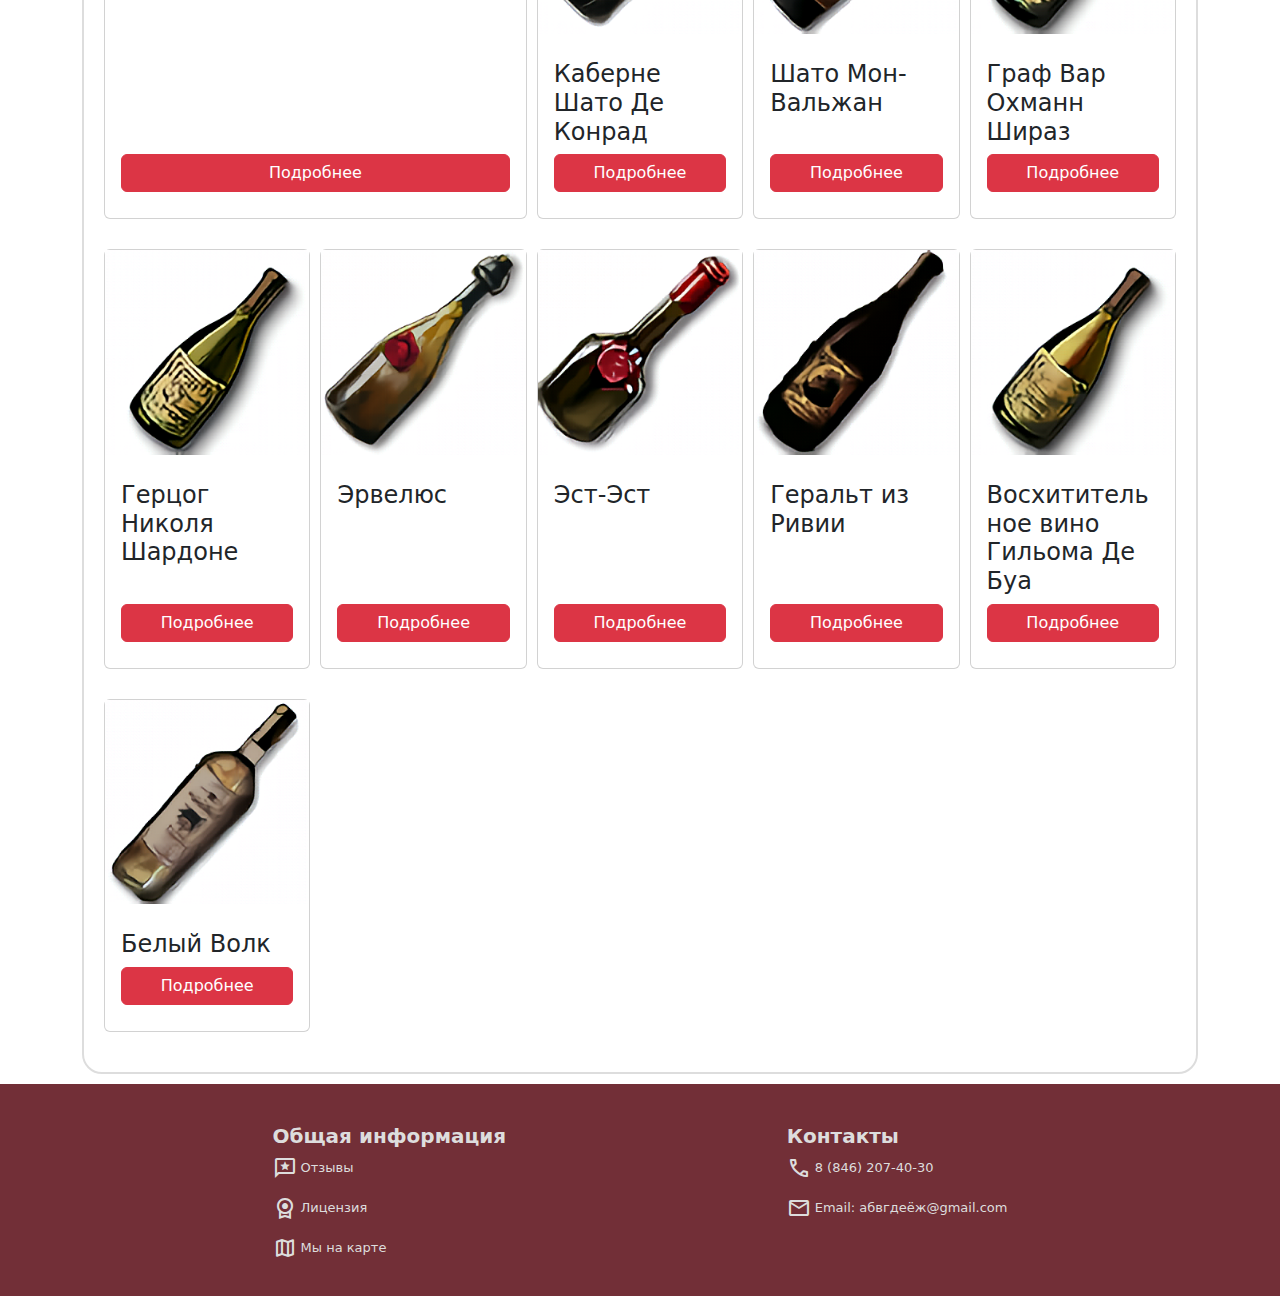
==== commit a034ba79: "add map" ====
--- a/corvo/index.html
+++ b/corvo/index.html
@@ -840,6 +840,12 @@
             <span class="material-symbols-outlined">license</span>
             <a href="#">Лицензия</a>
           </p>
+          <p>
+            <span class="material-symbols-outlined"> map </span>
+            <a href="https://witcher3map.com/t/#6/70.141/69.008/w=70.203,67.984"
+              >Мы на карте</a
+            >
+          </p>
         </div>
         <div class="footer-item">
           <h6>Контакты</h6>
--- a/corvo/assest/styles/style.css
+++ b/corvo/assest/styles/style.css
@@ -55,7 +55,6 @@
   margin: 10px 0px 10px 0px;
 }
 
-
 .winery {
   border: 2px solid #ddd;
   border-radius: 20px;
@@ -84,12 +83,7 @@
   padding: 20px;
 }
 
-/* .products {
-  display: flex;
-  flex-direction: row;
-  justify-content: space-between;
-  flex-wrap: wrap;
-} */
+
 
 .products {
   display: grid;
@@ -100,6 +94,13 @@
 .new {
   grid-column: 1 / 3;
   grid-row: 1 / 3;
+}
+
+@media (max-width: 576px) {
+  .new {
+    grid-column: 1 / 2;
+    grid-row: 1 / 2;
+  }
 }
 
 .new-badge {
@@ -117,15 +118,11 @@
   margin-bottom: 5px;
 }
 
-@media (max-width: 768px) {
+/* @media (max-width: 1200px) {
   .products {
-    grid-template-columns: repeat(auto-fill, minmax(150px, 1fr));
+    grid-template-columns: repeat(1, 1fr); 
   }
-  
-  nav ul {
-    flex-direction: column;
-  }
-}
+} */
 
 .card-title {
   height: 100%;
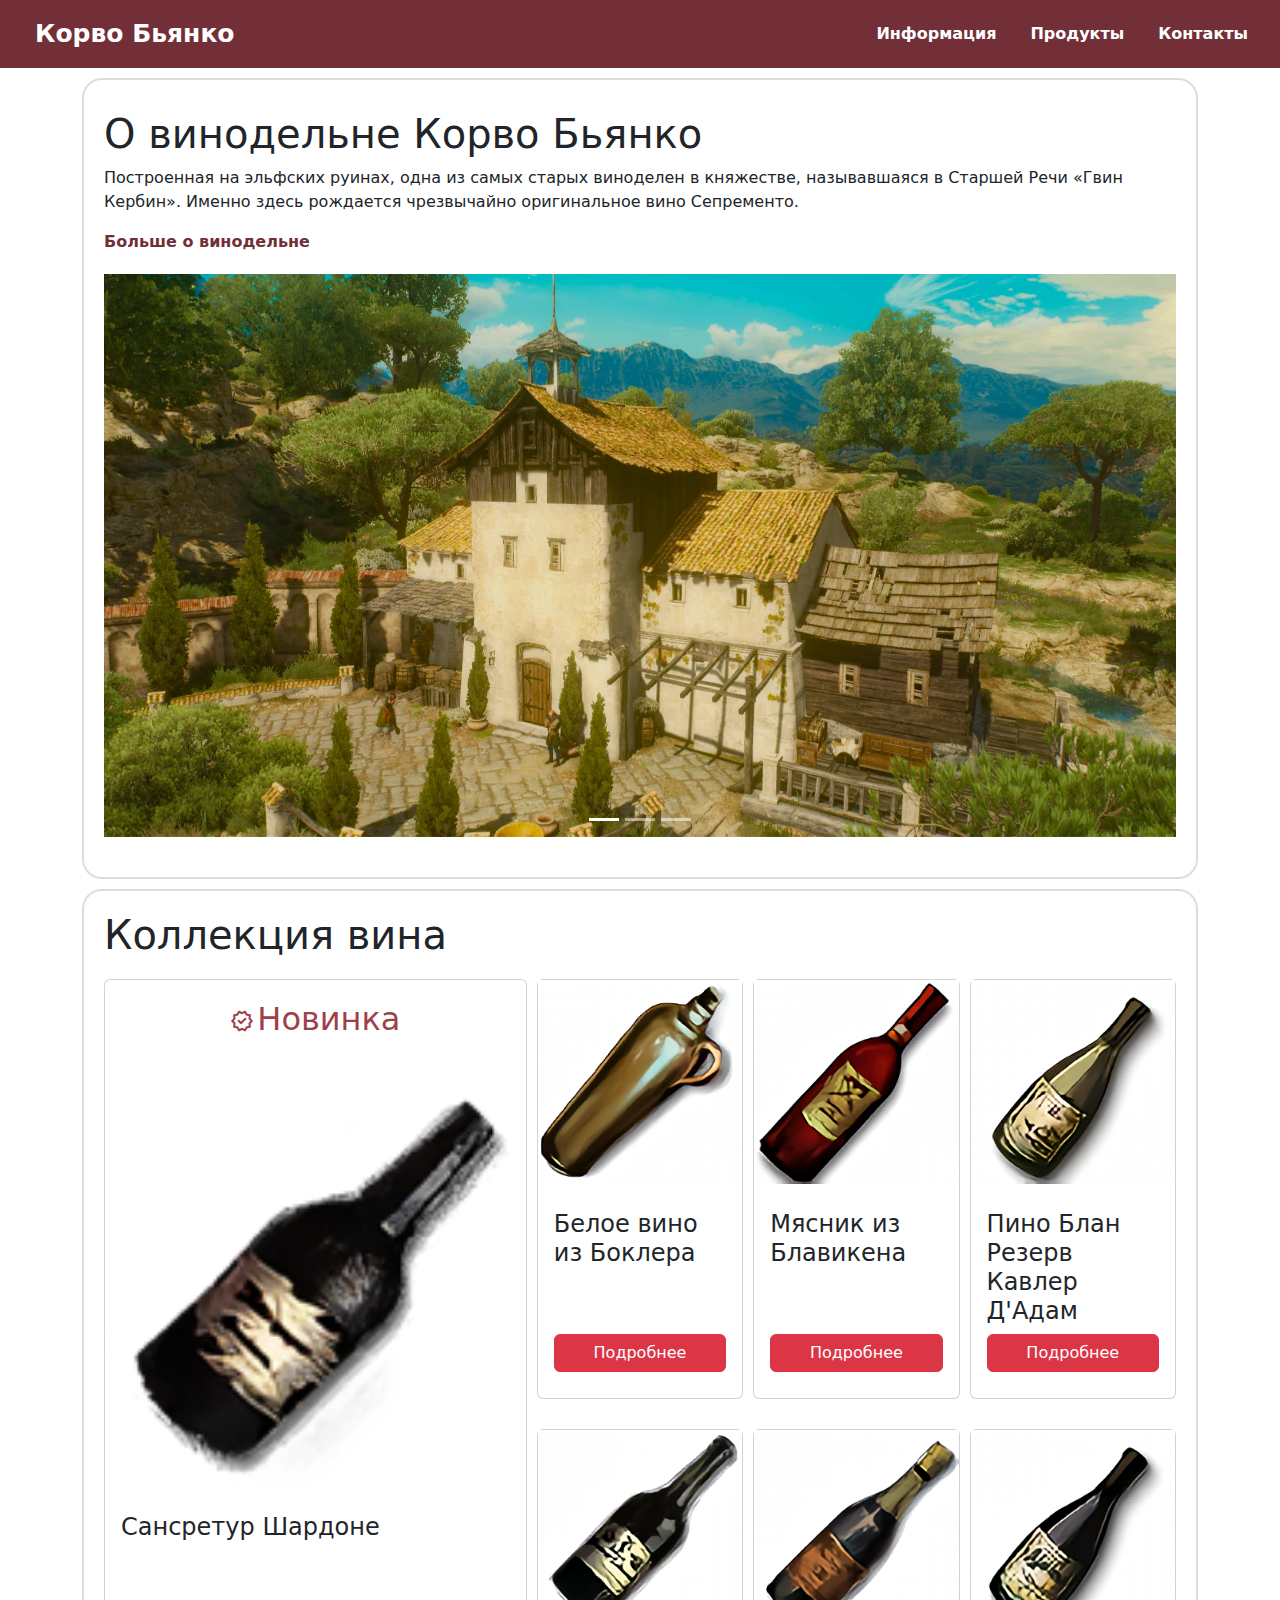
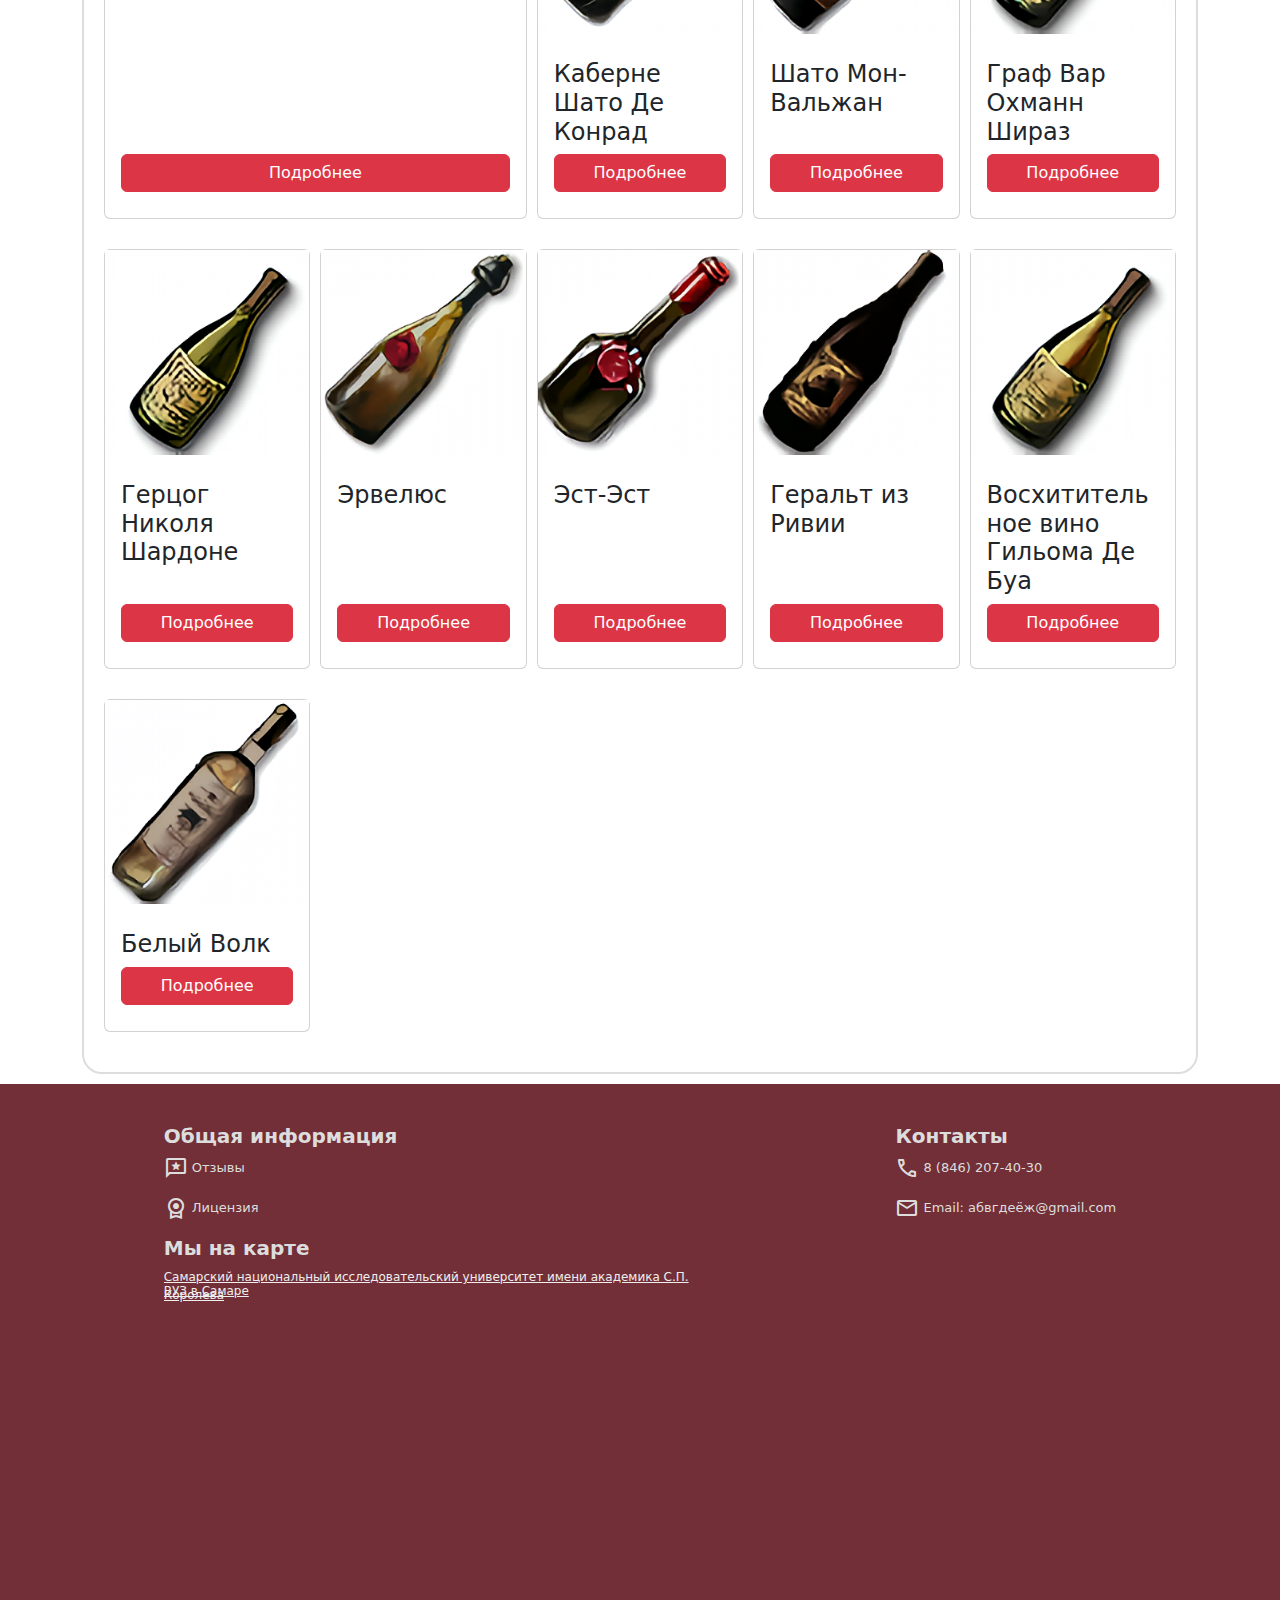
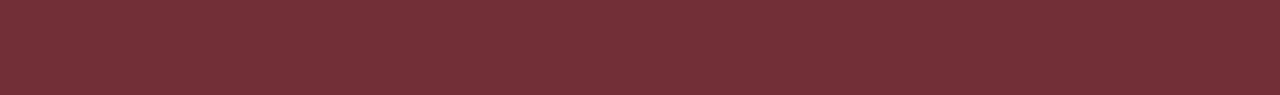
==== commit 3eb52d1d: "add map" ====
--- a/corvo/index.html
+++ b/corvo/index.html
@@ -840,12 +840,38 @@
             <span class="material-symbols-outlined">license</span>
             <a href="#">Лицензия</a>
           </p>
-          <p>
+          <!-- <p>
             <span class="material-symbols-outlined"> map </span>
             <a href="https://witcher3map.com/t/#6/70.141/69.008/w=70.203,67.984"
               >Мы на карте</a
             >
-          </p>
+          </p> -->
+
+          <h6>Мы на карте</h6>
+          <div class="map" style="position: relative; overflow: hidden">
+            <a
+              href="https://yandex.ru/maps/org/samarskiy_natsionalny_issledovatelskiy_universitet_imeni_akademika_s_p_koroleva/79685268466/?utm_medium=mapframe&utm_source=maps"
+              style="color: #eee; font-size: 12px; position: absolute; top: 0px"
+              >Самарский национальный исследовательский университет имени
+              академика С.П. Королева</a
+            ><a
+              href="https://yandex.ru/maps/51/samara/category/university/184106140/?utm_medium=mapframe&utm_source=maps"
+              style="
+                color: #eee;
+                font-size: 12px;
+                position: absolute;
+                top: 14px;
+              "
+              >ВУЗ в Самаре</a
+            ><iframe
+              src="https://yandex.ru/map-widget/v1/?ll=50.178342%2C53.211712&mode=poi&poi%5Bpoint%5D=50.177553%2C53.212039&poi%5Buri%5D=ymapsbm1%3A%2F%2Forg%3Foid%3D79685268466&utm_campaign=desktop&utm_medium=search&utm_source=maps&z=18.39"
+              width="560"
+              height="400"
+              frameborder="1"
+              allowfullscreen="true"
+              style="position: relative"
+            ></iframe>
+          </div>
         </div>
         <div class="footer-item">
           <h6>Контакты</h6>
--- a/corvo/assest/styles/style.css
+++ b/corvo/assest/styles/style.css
@@ -83,8 +83,6 @@
   padding: 20px;
 }
 
-
-
 .products {
   display: grid;
   grid-template-columns: repeat(auto-fill, minmax(200px, 1fr));
@@ -117,12 +115,6 @@
   margin-right: 3px;
   margin-bottom: 5px;
 }
-
-/* @media (max-width: 1200px) {
-  .products {
-    grid-template-columns: repeat(1, 1fr); 
-  }
-} */
 
 .card-title {
   height: 100%;
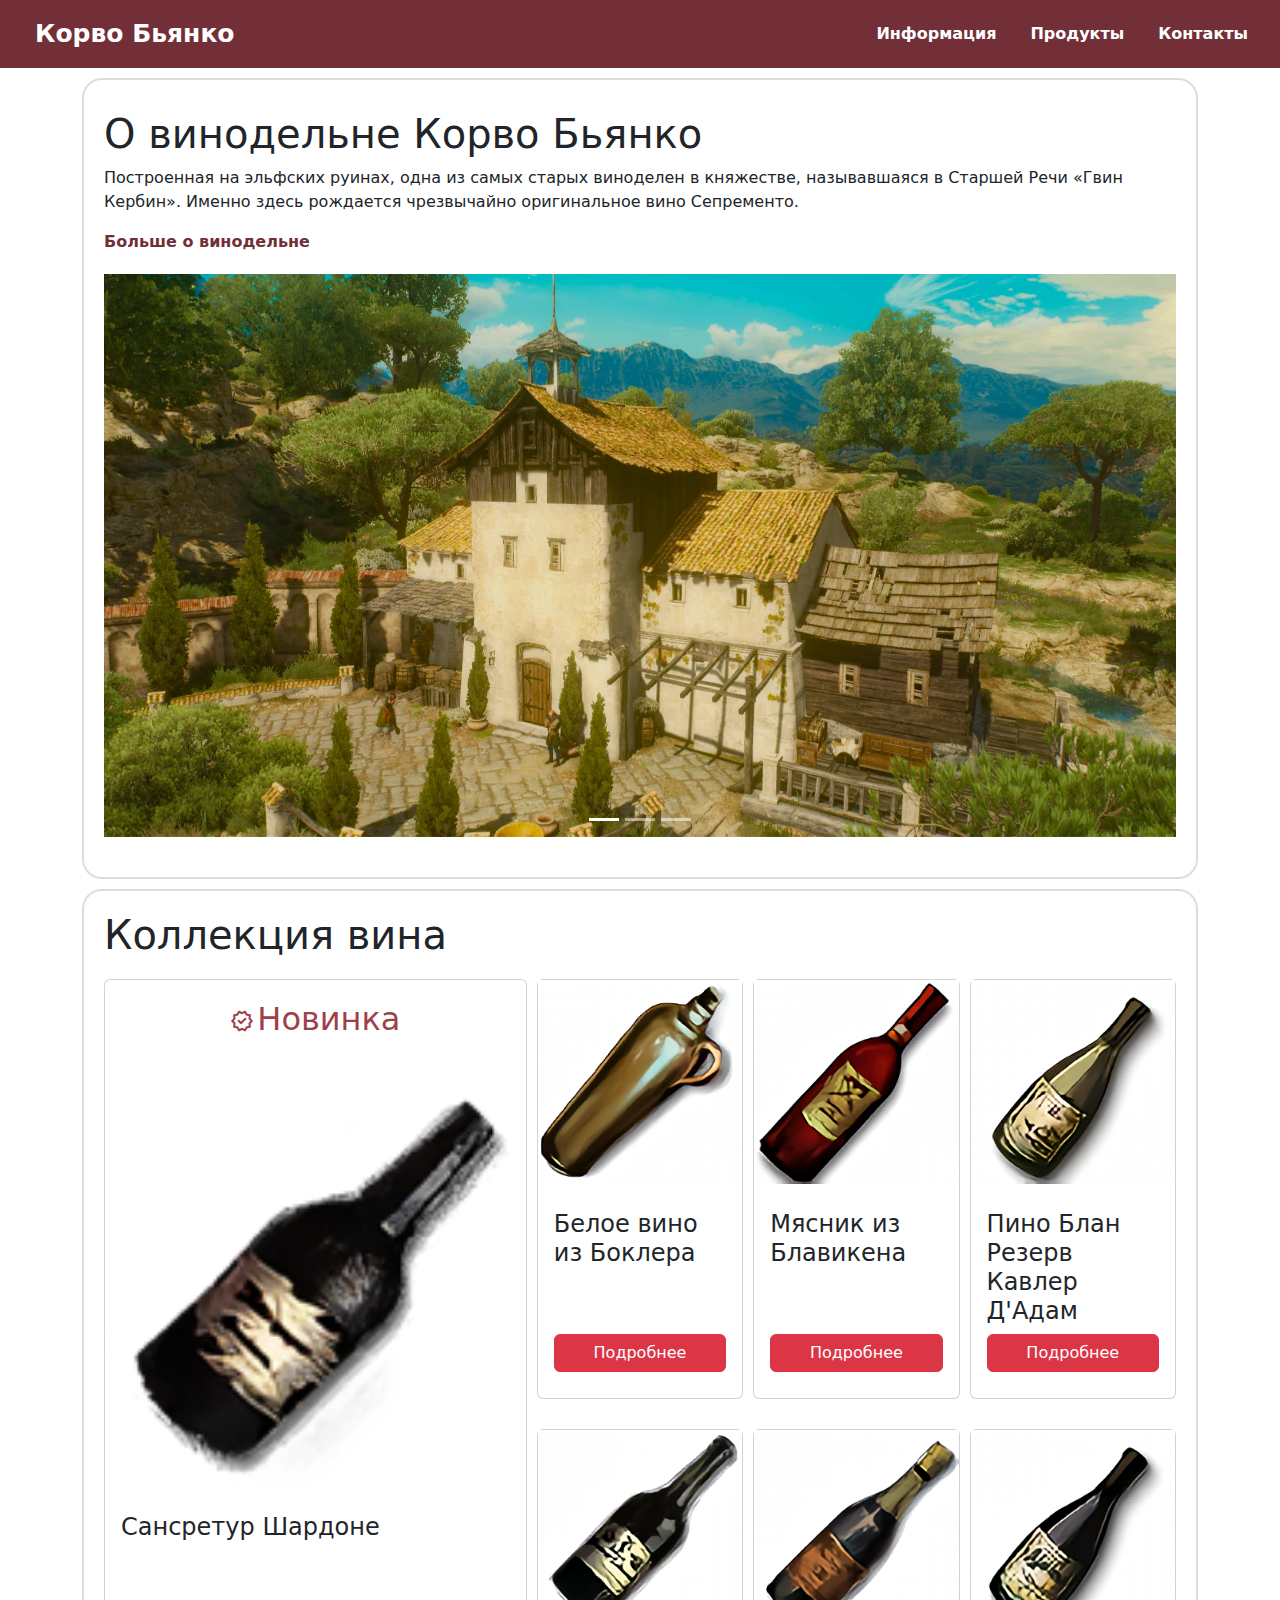
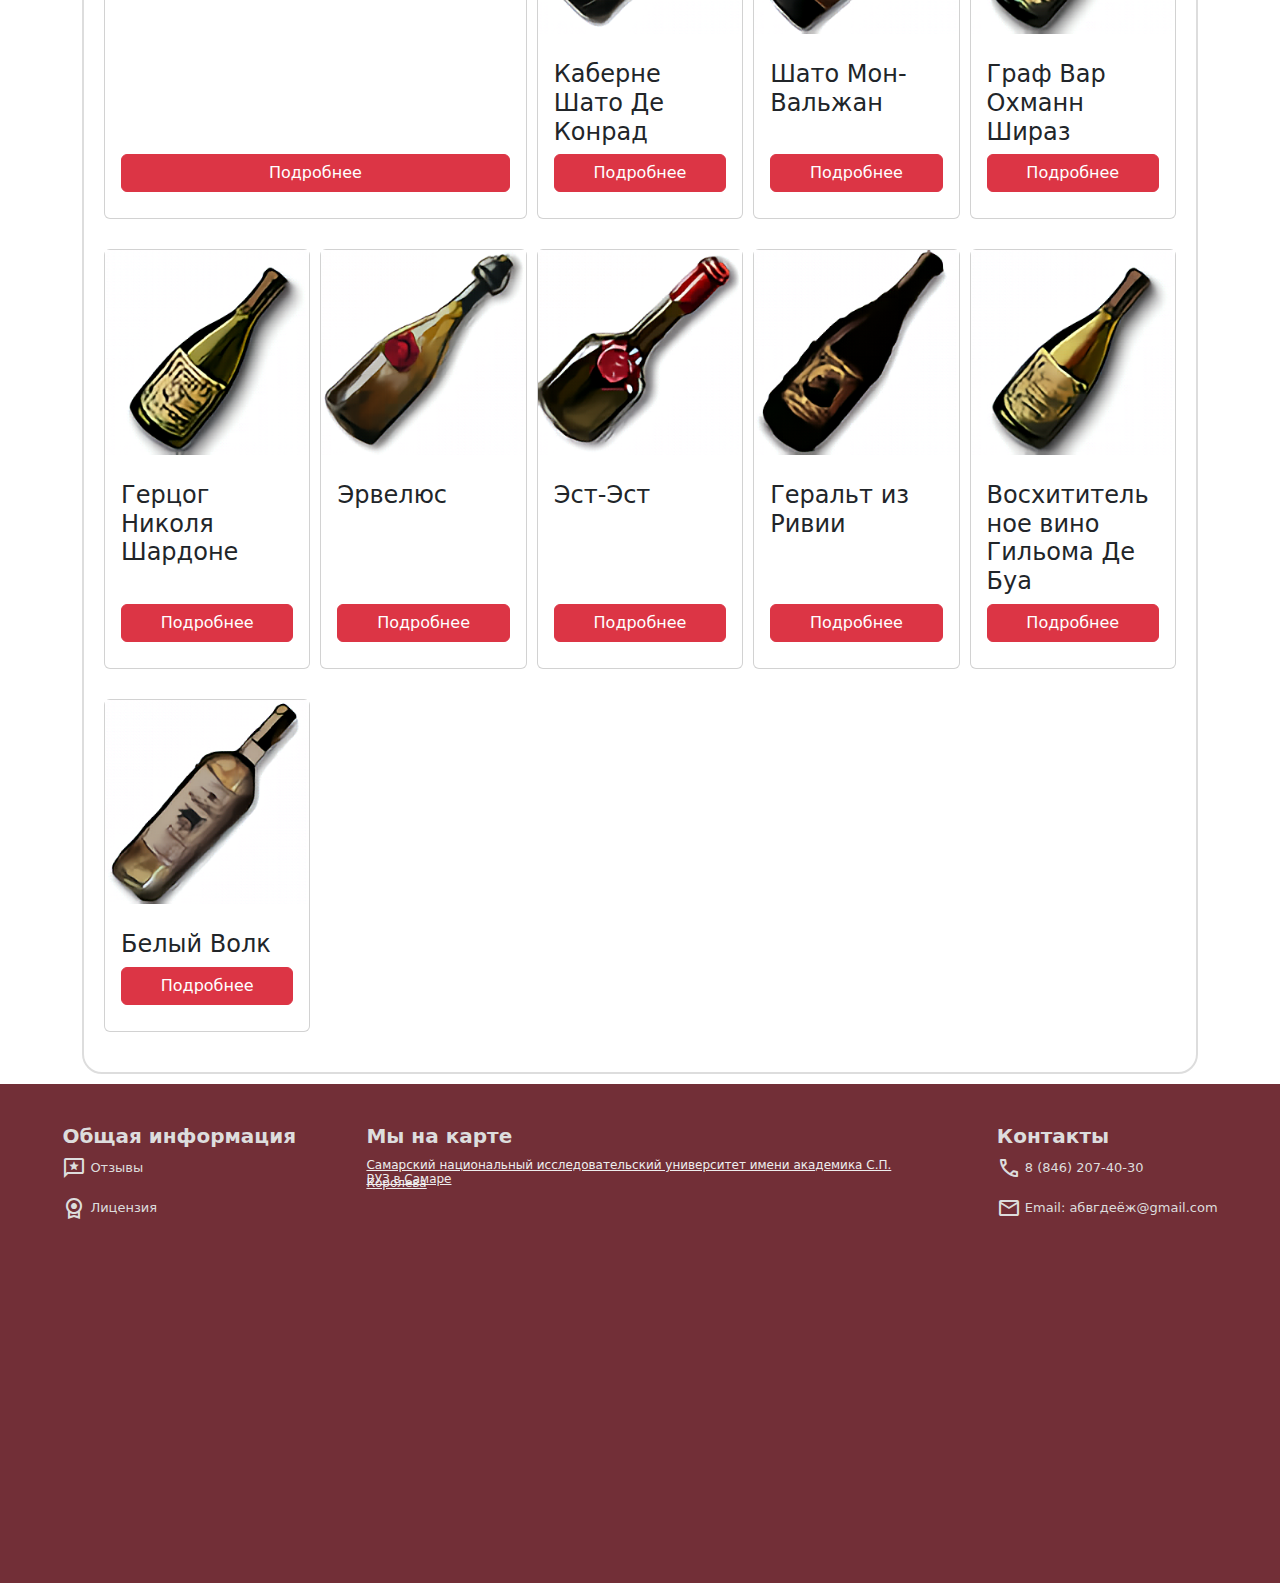
==== commit 16b526bd: "map between info and contacts" ====
--- a/corvo/index.html
+++ b/corvo/index.html
@@ -846,7 +846,8 @@
               >Мы на карте</a
             >
           </p> -->
-
+        </div>
+        <div class="footer-item">
           <h6>Мы на карте</h6>
           <div class="map" style="position: relative; overflow: hidden">
             <a
--- a/corvo/assest/styles/style.css
+++ b/corvo/assest/styles/style.css
@@ -177,3 +177,9 @@
 .footer-item span {
   margin-right: 4px;
 }
+
+@media(max-width: 972px){
+  .footer {
+    flex-direction: column;
+  }
+}
